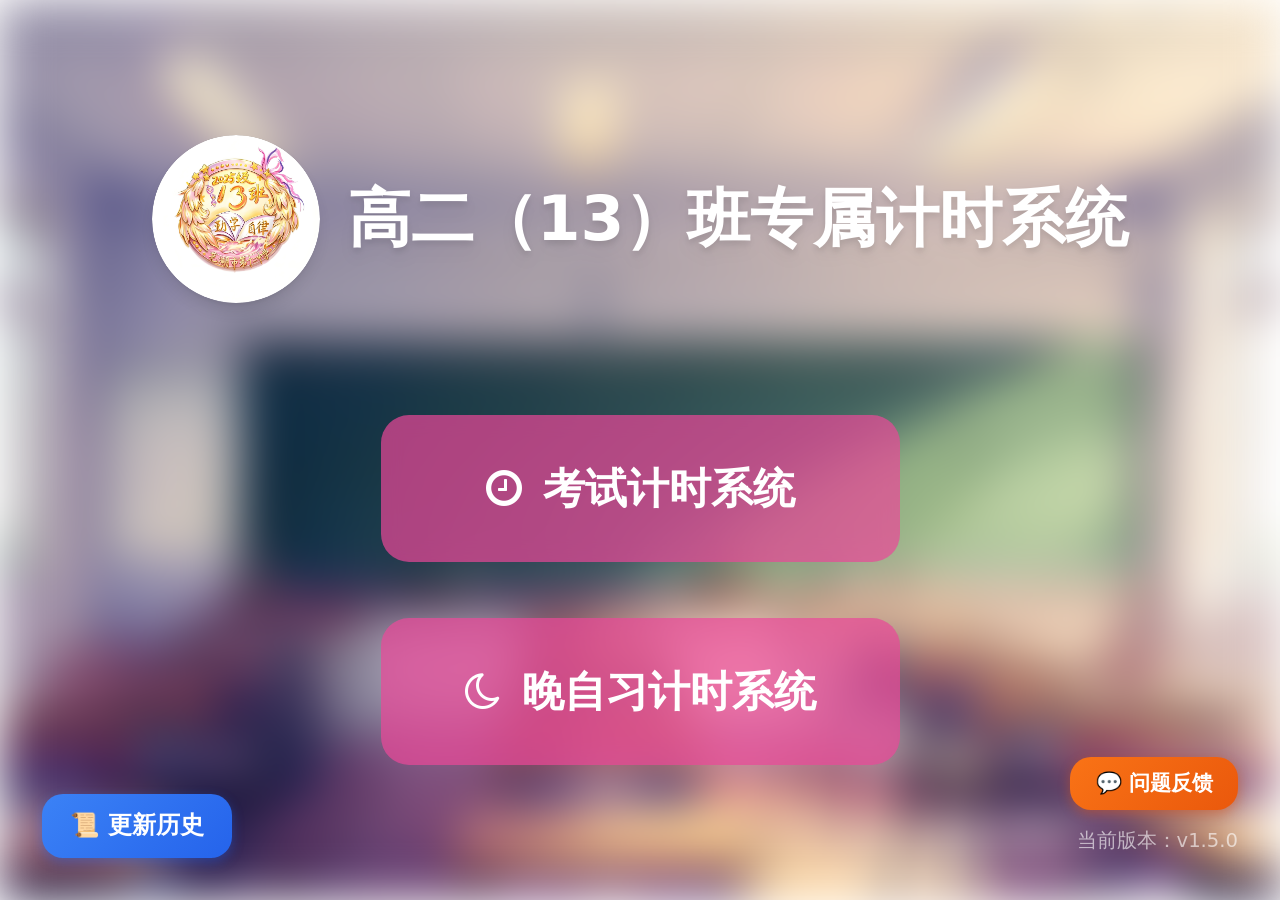
==== index.html @ 0ac9b6d8 "自动部署: study_timer.html 2026-08-06 03:53:49" ====
<!DOCTYPE html>
<html lang="zh-CN">
<head>
    <meta charset="UTF-8">
    <meta name="viewport" content="width=device-width, initial-scale=1.0">
    <title>高二（13）班专属计时系统</title>
    <link href="tailwind.min.css?v=2" rel="stylesheet">
    <link href="font-awesome.min.css?v=2" rel="stylesheet">
    <style>
        /* ===== 触摸/点击响应速度优化（适配教室大屏） ===== */

        /* 1. 全局触摸优化 */
        * {
            -webkit-tap-highlight-color: transparent;
            -webkit-touch-callout: none;
        }
        html, body {
            touch-action: manipulation;
            -webkit-user-select: none;
            user-select: none;
        }

        /* 7. 所有按钮类元素禁用双击缩放，保证即时响应（含可滚动区域 editMode 内的按钮） */
        button, .feedback-btn, .triangle-btn, .noise-report-close-btn, .changelog-btn,
        .menu-btn, .modify-task-btn, .adjust-circle-btn, .notification-ack-btn,
        .notification-list-btn, .glass-effect {
            touch-action: manipulation;
        }

        /* 2. 超快过渡（覆盖原有 0.3s，改为 0.05s） */
        .menu-btn, .modify-task-btn, .adjust-circle-btn, .notification-ack-btn,
        .notification-list-btn, .changelog-btn, .feedback-btn, .noise-report-close-btn,
        .triangle-btn {
            transition: all 0.05s ease !important;
        }

        /* 3. 为缺少 :active 状态的按钮补充按压反馈 */
        .triangle-btn:active { opacity: 0.8; }
        .noise-report-close-btn:active { transform: scale(0.95); }
        .feedback-btn:active { transform: scale(0.95); }
        .glass-effect:active { background: rgba(255, 255, 255, 0.25); }

        /* 4. 数字键盘按钮优化 */
        .num-keyboard button {
            transition: transform 0.05s ease, background-color 0.05s ease !important;
            touch-action: manipulation;
            -webkit-tap-highlight-color: transparent;
        }
        .num-keyboard button:active {
            transform: scale(0.92);
        }
    </style>
</head>
<body class="min-h-screen overflow-hidden">
    <!-- 数据库状态提示 toast（页面顶部，4 秒消失） -->
    <div class="db-status-toast" id="dbStatusToast" style="position:fixed;top:0;left:50%;transform:translateX(-50%);z-index:99999;padding:0.5rem 1rem;background:#3b82f6;color:#fff;border-radius:0 0 0.5rem 0.5rem;font-size:0.85rem;display:none;box-shadow:0 2px 8px rgba(0,0,0,0.15);">
        <span id="dbStatusText"></span>
    </div>

    <!-- 背景图片 -->
    <div class="fixed inset-0 -z-10">
        <img src="background.png" alt="背景" class="w-full h-full object-cover blur-xl">
    </div>

    <!-- ========== 主菜单 ========== -->
    <div id="mainMenu" class="min-h-screen flex flex-col items-center justify-center p-8">
        <div class="flex items-center gap-4 mb-16">
            <img src="icon.jpg" alt="图标" class="w-24 h-24 rounded-full shadow-lg">
            <h1 class="text-4xl font-bold text-white drop-shadow-lg whitespace-nowrap">高二（13）班专属计时系统</h1>
        </div>
        <div class="flex flex-col gap-8">
            <button onclick="showExamMode()" class="menu-btn">
                <i class="fa fa-clock-o mr-3"></i>考试计时系统
            </button>
            <button onclick="showNightStudyMode()" class="menu-btn">
                <i class="fa fa-moon-o mr-3"></i>晚自习计时系统
            </button>
        </div>
    </div>

    <!-- ========== 考试计时系统 ========== -->
    <div id="examMode" class="hidden min-h-screen flex flex-col items-center justify-center p-8">
        <!-- 全屏切换按钮 -->
        <div class="absolute top-4 left-4">
            <button id="examFullscreenBtn" onclick="toggleFullscreen()" class="glass-effect text-white px-4 py-2 rounded-lg hover:bg-white/20 transition-all">
                <i class="fa fa-expand mr-2"></i>
                <span id="examFullscreenText">进入全屏</span>
            </button>
        </div>

        <!-- 返回按钮 -->
        <div class="absolute top-4 right-4">
            <button onclick="backToMenu()" class="glass-effect text-white px-4 py-2 rounded-lg hover:bg-white/20 transition-all">
                <i class="fa fa-arrow-left mr-2"></i>返回
            </button>
        </div>

        <!-- 标题栏 -->
        <div class="absolute top-8 left-1/2 transform -translate-x-1/2 flex items-center gap-4">
            <img src="icon.jpg" alt="图标" class="w-24 h-24 rounded-full shadow-lg">
            <h1 class="text-3xl font-bold text-white drop-shadow-lg whitespace-nowrap text-center">高二（13）班考试计时系统</h1>
        </div>

        <!-- 右下角名言 -->
        <div class="absolute bottom-8 right-8 quote-card">
            <p id="examQuote" class="quote-text">今日不肯埋头，明日何以抬头</p>
        </div>

        <!-- 倒计时显示 -->
        <div id="examTimerDisplay" class="flex items-center justify-center mb-8">
            <div class="time-box">
                <span id="examHours" class="text-9xl font-bold text-white">00</span>
            </div>
            <span id="examColon1" class="text-9xl font-bold text-white mx-2">:</span>
            <div class="time-box">
                <span id="examMinutes" class="text-9xl font-bold text-white">00</span>
            </div>
            <span id="examColonSec" class="text-9xl font-bold text-white mx-2">:</span>
            <div class="time-box">
                <span id="examSeconds" class="text-9xl font-bold text-white">00</span>
            </div>
        </div>

        <!-- 设置按钮 -->
        <div id="examSetupArea" class="text-center">
            <button onclick="openExamDurationModal()" class="menu-btn text-xl px-8 py-3">
                <i class="fa fa-cog mr-2"></i>设置考试时长
            </button>
        </div>
    </div>

    <!-- 考试时长设置弹窗 -->
    <div id="examDurationModal" class="hidden fixed inset-0 bg-black/50 flex items-center justify-center z-50">
        <div class="bg-white rounded-2xl p-8 w-96 shadow-2xl">
            <h3 class="text-2xl font-bold text-gray-800 mb-8 text-center">设置考试时长</h3>
            <div class="flex items-center justify-center gap-6 mb-8">
                <!-- 时 -->
                <div class="flex flex-col items-center gap-2">
                    <button onclick="adjustExamHour(1)" class="triangle-btn">
                        <div class="triangle-up"></div>
                    </button>
                    <span id="examDurationHour" class="text-6xl font-bold text-gray-800">0</span>
                    <button onclick="adjustExamHour(-1)" class="triangle-btn">
                        <div class="triangle-down"></div>
                    </button>
                    <p class="text-gray-500 text-sm">时</p>
                </div>
                <span class="text-4xl font-bold text-gray-400">:</span>
                <!-- 分 -->
                <div class="flex flex-col items-center gap-2">
                    <button onclick="adjustExamMinuteTen(1)" class="triangle-btn">
                        <div class="triangle-up"></div>
                    </button>
                    <div class="flex items-baseline">
                        <span id="examDurationMinuteTen" class="text-6xl font-bold text-gray-800" style="font-variant-numeric: tabular-nums; display: inline-block; width: 1ch; text-align: center;">0</span>
                        <span id="examDurationMinuteOne" class="text-6xl font-bold text-gray-800" style="font-variant-numeric: tabular-nums; display: inline-block; width: 1ch; text-align: center;">0</span>
                    </div>
                    <button onclick="adjustExamMinuteTen(-1)" class="triangle-btn">
                        <div class="triangle-down"></div>
                    </button>
                    <p class="text-gray-500 text-sm">分</p>
                </div>
            </div>
            <div class="text-right">
                <button onclick="closeExamDurationModal()" class="mr-3 bg-gray-200 hover:bg-gray-300 text-gray-700 px-6 py-2 rounded-lg transition-all">取消</button>
                <button onclick="startExamTimer()" class="bg-pink-500 hover:bg-pink-600 text-white px-8 py-2 rounded-lg text-lg font-semibold transition-all">Start！</button>
            </div>
        </div>
    </div>

    <!-- ========== 晚自习计时系统 ========== -->
    <!-- 作业编辑模式 -->
    <div id="editMode" class="hidden min-h-screen p-8 overflow-y-auto" style="max-height:100vh;">
        <div class="max-w-4xl mx-auto">
            <div class="flex items-center justify-center gap-4 mb-8">
                <img src="icon.jpg" alt="图标" class="w-16 h-16 rounded-full shadow-lg">
                <h1 class="text-4xl font-bold text-white text-center drop-shadow-lg">高二（13）班高效晚自习</h1>
            </div>

            <div class="gradient-border p-6 mb-6">
                <table class="w-full">
                    <thead>
                        <tr class="border-b-2 border-gray-200">
                            <th class="py-3 px-4 text-left text-gray-700 font-semibold">序号</th>
                            <th class="py-3 px-4 text-left text-gray-700 font-semibold">科目</th>
                            <th class="py-3 px-4 text-left text-gray-700 font-semibold">完成用时</th>
                            <th class="py-3 px-4 text-left text-gray-700 font-semibold">操作</th>
                        </tr>
                    </thead>
                    <tbody id="homeworkTable">
                        <!-- 动态添加的行 -->
                    </tbody>
                </table>

                <div class="mt-4 text-center">
                    <button onclick="addHomeworkRow()" class="bg-primary hover:bg-primary/90 active:bg-primary/80 text-white px-6 py-2 rounded-lg flex items-center gap-2 mx-auto">
                        <i class="fa fa-plus"></i>
                        添加作业项目
                    </button>
                </div>
            </div>

            <div class="flex justify-between items-center">
                <button onclick="backToMenu()" class="bg-gray-500 hover:bg-gray-600 active:bg-gray-700 text-white px-6 py-3 rounded-lg text-lg font-semibold shadow-lg transition-all">
                    <i class="fa fa-arrow-left mr-2"></i>返回主菜单
                </button>
                <button onclick="showStartTimeModal()" class="bg-green-500 hover:bg-green-600 active:bg-green-700 text-white px-8 py-3 rounded-lg text-lg font-semibold shadow-lg transition-all">
                    <i class="fa fa-save mr-2"></i>
                    保存作业
                </button>
            </div>
        </div>
    </div>

    <!-- 计时模式 -->
    <div id="timerMode" class="hidden min-h-screen flex flex-col items-center justify-center p-8">
        <!-- 全屏切换按钮 -->
        <div class="absolute top-4 left-4">
            <button id="fullscreenBtn" onclick="toggleFullscreen()" class="glass-effect text-white px-4 py-2 rounded-lg hover:bg-white/20 transition-all">
                <i class="fa fa-expand mr-2"></i>
                <span id="fullscreenText">进入全屏</span>
            </button>
        </div>

        <!-- 返回按钮 -->
        <div class="absolute top-4 right-4">
            <button onclick="backToMenu()" class="glass-effect text-white px-4 py-2 rounded-lg hover:bg-white/20 transition-all">
                <i class="fa fa-arrow-left mr-2"></i>返回
            </button>
        </div>

        <!-- 标题栏 -->
        <div class="absolute top-8 left-1/2 transform -translate-x-1/2 flex items-center gap-4">
            <img src="icon.jpg" alt="图标" class="w-24 h-24 rounded-full shadow-lg">
            <h1 class="text-3xl font-bold text-white drop-shadow-lg whitespace-nowrap text-center">高二（13）班晚自习作业计时系统</h1>
        </div>

        <!-- 噪音监测仪 -->
        <div id="noiseMonitor" class="noise-monitor hidden">
            <div id="noiseLevelText" class="noise-level-text">当前噪音：--dB</div>
            <div id="noiseWarningText" class="noise-warning-text hidden">请保持安静！</div>
            <div class="noise-canvas-wrap">
                <canvas id="noiseCanvas"></canvas>
            </div>
        </div>

        <!-- 修改当前项任务时长按钮 -->
        <button id="modifyTaskBtn" class="modify-task-btn hidden" onclick="openModifyTaskModal()">
            <i class="fa fa-edit mr-1"></i>修改当前项任务时长
        </button>

        <!-- 通知列表按钮 -->
        <button id="notificationListBtn" class="notification-list-btn hidden" onclick="toggleNotificationList()">
            <i class="fa fa-bell mr-1"></i>通知列表
            <span id="notificationBadge" class="notification-badge hidden">0</span>
        </button>

        <!-- 通知列表面板 -->
        <div id="notificationListPanel" class="notification-list-panel hidden">
            <div class="notification-list-header">
                <span>共收到 <span id="notificationTotalCount">0</span> 条通知</span>
                <button onclick="toggleNotificationList()" style="background:none;border:none;color:rgba(255,255,255,0.7);cursor:pointer;font-size:1.1rem;">
                    <i class="fa fa-times"></i>
                </button>
            </div>
            <div id="notificationListBody" class="notification-list-body">
                <!-- 动态填充通知卡片 -->
            </div>
        </div>

        <!-- 励志名言 -->
        <div class="absolute bottom-8 right-8 quote-card">
            <p id="motivationalQuote" class="quote-text">
                今日不肯埋头，明日何以抬头
            </p>
        </div>

        <!-- 时间显示 -->
        <div class="flex items-center justify-center mb-8">
            <div class="time-box">
                <span id="hours" class="text-9xl font-bold text-white">00</span>
            </div>
            <span class="text-9xl font-bold text-white mx-2">:</span>
            <div class="time-box">
                <span id="minutes" class="text-9xl font-bold text-white">00</span>
            </div>
            <span class="text-9xl font-bold text-white mx-2">:</span>
            <div class="time-box">
                <span id="seconds" class="text-9xl font-bold text-white">00</span>
            </div>
        </div>

        <!-- 当前作业科目 -->
        <div class="text-center mb-4" style="height: 4rem; display: flex; align-items: center; justify-content: center;">
            <h2 id="currentSubject" class="text-5xl font-bold text-white drop-shadow-lg" style="white-space: nowrap;">
                Ready！Be quiet！
            </h2>
        </div>

        <!-- 时间段显示 -->
        <div class="text-center" style="height: 2.5rem; display: flex; align-items: center; justify-content: center;">
            <p id="timeRange" class="text-3xl text-white/90 drop-shadow-lg" style="white-space: nowrap;">
                开始时间：18:50
            </p>
        </div>
    </div>

    <!-- 科目选择弹窗 -->
    <div id="subjectModal" class="hidden fixed inset-0 bg-black/50 flex items-center justify-center z-50">
        <div class="bg-white rounded-2xl p-6 w-80 shadow-2xl">
            <h3 class="text-xl font-bold text-gray-800 mb-4 text-center">选择科目</h3>
            <div class="grid grid-cols-2 gap-3">
                <button onclick="selectSubject('语文')" class="bg-blue-100 hover:bg-blue-200 active:bg-blue-300 text-blue-800 py-3 rounded-lg">语文</button>
                <button onclick="selectSubject('数学')" class="bg-red-100 hover:bg-red-200 active:bg-red-300 text-red-800 py-3 rounded-lg">数学</button>
                <button onclick="selectSubject('英语')" class="bg-green-100 hover:bg-green-200 active:bg-green-300 text-green-800 py-3 rounded-lg">英语</button>
                <button onclick="selectSubject('英语订正')" class="bg-green-100 hover:bg-green-200 active:bg-green-300 text-green-800 py-3 rounded-lg">英语订正</button>
                <button onclick="selectSubject('物理')" class="bg-purple-100 hover:bg-purple-200 active:bg-purple-300 text-purple-800 py-3 rounded-lg">物理</button>
                <button onclick="selectSubject('化学')" class="bg-orange-100 hover:bg-orange-200 active:bg-orange-300 text-orange-800 py-3 rounded-lg">化学</button>
                <button onclick="selectSubject('生物')" class="bg-teal-100 hover:bg-teal-200 active:bg-teal-300 text-teal-800 py-3 rounded-lg">生物</button>
                <button onclick="selectOtherSubject()" class="bg-gray-100 hover:bg-gray-200 active:bg-gray-300 text-gray-800 py-3 rounded-lg">其他</button>
            </div>
            <button onclick="closeSubjectModal()" class="mt-4 w-full bg-gray-200 hover:bg-gray-300 active:bg-gray-400 text-gray-700 py-2 rounded-lg">取消</button>
        </div>
    </div>

    <!-- 自定义科目输入弹窗 -->
    <div id="otherSubjectModal" class="hidden fixed inset-0 bg-black/50 flex items-center justify-center z-50">
        <div class="bg-white rounded-2xl p-6 w-80 shadow-2xl">
            <h3 class="text-xl font-bold text-gray-800 mb-4 text-center">自定义科目</h3>
            <input type="text" id="otherSubjectInput" placeholder="请输入科目名称" class="w-full border-2 border-gray-200 rounded-lg px-4 py-3 text-lg focus:border-primary outline-none mb-4">
            <div class="flex gap-3">
                <button onclick="closeOtherSubjectModal()" class="flex-1 bg-gray-200 hover:bg-gray-300 text-gray-700 py-2 rounded-lg transition-all">取消</button>
                <button onclick="confirmOtherSubject()" class="flex-1 bg-primary hover:bg-primary/90 text-white py-2 rounded-lg transition-all">确定</button>
            </div>
        </div>
    </div>

    <!-- 时间输入弹窗 -->
    <div id="timeInputModal" class="hidden fixed inset-0 bg-black/50 flex items-center justify-center z-50">
        <div class="bg-white rounded-2xl p-6 w-80 shadow-2xl">
            <h3 class="text-xl font-bold text-gray-800 mb-4 text-center">输入完成用时（分钟）</h3>
            <input type="text" id="timeInput" readonly placeholder="0" class="w-full border-2 border-gray-200 rounded-lg px-4 py-3 text-2xl text-center font-mono focus:border-primary outline-none mb-4">
            <div class="num-keyboard">
                <button onclick="inputNumber('1')" class="bg-gray-100 hover:bg-gray-200 active:bg-gray-300 text-gray-800 py-4 text-xl rounded-lg">1</button>
                <button onclick="inputNumber('2')" class="bg-gray-100 hover:bg-gray-200 active:bg-gray-300 text-gray-800 py-4 text-xl rounded-lg">2</button>
                <button onclick="inputNumber('3')" class="bg-gray-100 hover:bg-gray-200 active:bg-gray-300 text-gray-800 py-4 text-xl rounded-lg">3</button>
                <button onclick="inputNumber('4')" class="bg-gray-100 hover:bg-gray-200 active:bg-gray-300 text-gray-800 py-4 text-xl rounded-lg">4</button>
                <button onclick="inputNumber('5')" class="bg-gray-100 hover:bg-gray-200 active:bg-gray-300 text-gray-800 py-4 text-xl rounded-lg">5</button>
                <button onclick="inputNumber('6')" class="bg-gray-100 hover:bg-gray-200 active:bg-gray-300 text-gray-800 py-4 text-xl rounded-lg">6</button>
                <button onclick="inputNumber('7')" class="bg-gray-100 hover:bg-gray-200 active:bg-gray-300 text-gray-800 py-4 text-xl rounded-lg">7</button>
                <button onclick="inputNumber('8')" class="bg-gray-100 hover:bg-gray-200 active:bg-gray-300 text-gray-800 py-4 text-xl rounded-lg">8</button>
                <button onclick="inputNumber('9')" class="bg-gray-100 hover:bg-gray-200 active:bg-gray-300 text-gray-800 py-4 text-xl rounded-lg">9</button>
                <button onclick="backspace()" class="bg-yellow-100 hover:bg-yellow-200 active:bg-yellow-300 text-yellow-800 py-4 text-xl rounded-lg">←</button>
                <button onclick="inputNumber('0')" class="bg-gray-100 hover:bg-gray-200 active:bg-gray-300 text-gray-800 py-4 text-xl rounded-lg">0</button>
                <button onclick="saveTimeInput()" class="bg-green-500 hover:bg-green-600 active:bg-green-700 text-white py-4 text-xl rounded-lg">保存</button>
            </div>
        </div>
    </div>

    <!-- 开始时间设置弹窗 -->
    <div id="startTimeModal" class="hidden fixed inset-0 bg-black/50 flex items-center justify-center z-50">
        <div class="bg-white rounded-2xl p-6 w-96 shadow-2xl">
            <h3 class="text-xl font-bold text-gray-800 mb-4 text-center">设置晚自习开始时间</h3>
            <div class="flex items-center justify-center gap-4 mb-6">
                <div class="text-center">
                    <button onclick="editTimePart('hour')" id="hourBtn" class="text-6xl font-bold text-gray-800 hover:text-primary transition-all">18</button>
                    <p class="text-gray-500 mt-1">时</p>
                </div>
                <span class="text-6xl font-bold text-gray-400">:</span>
                <div class="text-center">
                    <button onclick="editTimePart('minute')" id="minuteBtn" class="text-6xl font-bold text-gray-800 hover:text-primary transition-all">50</button>
                    <p class="text-gray-500 mt-1">分</p>
                </div>
            </div>
            <div class="text-right">
                <button onclick="closeStartTimeModal()" class="mr-3 bg-gray-200 hover:bg-gray-300 text-gray-700 px-6 py-2 rounded-lg transition-all">取消</button>
                <button onclick="startNightTimer()" class="bg-green-500 hover:bg-green-600 text-white px-8 py-2 rounded-lg text-lg font-semibold transition-all">Start！</button>
            </div>
        </div>
    </div>

    <!-- 时间部分编辑弹窗 -->
    <div id="timePartModal" class="hidden fixed inset-0 bg-black/50 flex items-center justify-center z-50">
        <div class="bg-white rounded-2xl p-6 w-80 shadow-2xl">
            <h3 id="timePartTitle" class="text-xl font-bold text-gray-800 mb-4 text-center">设置小时</h3>
            <input type="text" id="timePartInput" readonly placeholder="0" class="w-full border-2 border-gray-200 rounded-lg px-4 py-3 text-2xl text-center font-mono focus:border-primary outline-none mb-4">
            <div class="num-keyboard">
                <button onclick="inputTimePartNumber('1')" class="bg-gray-100 hover:bg-gray-200 active:bg-gray-300 text-gray-800 py-4 text-xl rounded-lg">1</button>
                <button onclick="inputTimePartNumber('2')" class="bg-gray-100 hover:bg-gray-200 active:bg-gray-300 text-gray-800 py-4 text-xl rounded-lg">2</button>
                <button onclick="inputTimePartNumber('3')" class="bg-gray-100 hover:bg-gray-200 active:bg-gray-300 text-gray-800 py-4 text-xl rounded-lg">3</button>
                <button onclick="inputTimePartNumber('4')" class="bg-gray-100 hover:bg-gray-200 active:bg-gray-300 text-gray-800 py-4 text-xl rounded-lg">4</button>
                <button onclick="inputTimePartNumber('5')" class="bg-gray-100 hover:bg-gray-200 active:bg-gray-300 text-gray-800 py-4 text-xl rounded-lg">5</button>
                <button onclick="inputTimePartNumber('6')" class="bg-gray-100 hover:bg-gray-200 active:bg-gray-300 text-gray-800 py-4 text-xl rounded-lg">6</button>
                <button onclick="inputTimePartNumber('7')" class="bg-gray-100 hover:bg-gray-200 active:bg-gray-300 text-gray-800 py-4 text-xl rounded-lg">7</button>
                <button onclick="inputTimePartNumber('8')" class="bg-gray-100 hover:bg-gray-200 active:bg-gray-300 text-gray-800 py-4 text-xl rounded-lg">8</button>
                <button onclick="inputTimePartNumber('9')" class="bg-gray-100 hover:bg-gray-200 active:bg-gray-300 text-gray-800 py-4 text-xl rounded-lg">9</button>
                <button onclick="timePartBackspace()" class="bg-yellow-100 hover:bg-yellow-200 active:bg-yellow-300 text-yellow-800 py-4 text-xl rounded-lg">←</button>
                <button onclick="inputTimePartNumber('0')" class="bg-gray-100 hover:bg-gray-200 active:bg-gray-300 text-gray-800 py-4 text-xl rounded-lg">0</button>
                <button onclick="saveTimePart()" class="bg-green-500 hover:bg-green-600 active:bg-green-700 text-white py-4 text-xl rounded-lg">保存</button>
            </div>
        </div>
    </div>

    <!-- 提示音音频 -->
    <audio id="alertSound" preload="auto">
        <source src="timer.mp3" type="audio/mpeg">
    </audio>

    <!-- 作业完成大字提示覆盖层 -->
    <div id="homeworkDoneOverlay" class="homework-done-overlay hidden">
        <div class="homework-done-content">
            <div id="homeworkDoneSubject" class="homework-done-subject"></div>
            <div class="homework-done-time-label">时间到</div>
        </div>
    </div>

    <!-- 噪音报告覆盖层 -->
    <div id="noiseReportOverlay" class="noise-report-overlay hidden">
        <h2>今日晚自习噪音情况</h2>
        <div class="noise-report-canvas-wrap">
            <canvas id="noiseReportCanvas"></canvas>
        </div>
        <div id="noiseReportStats" class="noise-report-stats"></div>
        <button class="noise-report-close-btn" onclick="closeNoiseReport()">关闭报告</button>
    </div>

    <!-- 教师端修改时间请求弹窗 -->
    <div id="modifyRequestOverlay" class="notification-popup-overlay hidden">
        <div class="notification-popup-content" style="max-width:28rem;">
            <div class="notification-popup-header">
                <span style="font-size:1.75rem;">⏱️</span>
                <span class="notification-popup-title">更改时间请求</span>
            </div>
            <div id="modifyRequestBody" class="notification-popup-body" style="font-size:1.1rem;"></div>
            <div style="display:flex;gap:1rem;margin-top:1.5rem;">
                <button onclick="ignoreModifyRequest()" style="flex:1;padding:0.8rem;border:2px solid #e2e8f0;border-radius:0.75rem;background:#fff;color:#555;font-size:1rem;font-weight:600;cursor:pointer;">忽略</button>
                <button onclick="confirmModifyRequest()" style="flex:1;padding:0.8rem;border:none;border-radius:0.75rem;background:linear-gradient(135deg,#667eea,#764ba2);color:#fff;font-size:1rem;font-weight:700;cursor:pointer;">确认更改</button>
            </div>
        </div>
    </div>

    <!-- 修改当前项任务时长弹窗 -->
    <div id="modifyTaskModal" class="hidden fixed inset-0 bg-black/50 flex items-center justify-center z-50">
        <div class="bg-white rounded-2xl p-8 w-96 shadow-2xl">
            <h3 class="text-2xl font-bold text-gray-800 mb-6 text-center">修改当前项任务时长</h3>
            <div class="text-center mb-6">
                <span id="modifyTaskTimeDisplay" class="text-6xl font-bold text-gray-800" style="font-variant-numeric: tabular-nums;">0</span>
                <span class="text-2xl font-bold text-gray-500 ml-1">分钟</span>
            </div>
            <div class="flex items-center justify-center gap-6 mb-8">
                <button class="adjust-circle-btn minus-btn" onclick="adjustTaskTime(-5)">-</button>
                <button class="adjust-circle-btn plus-btn" onclick="adjustTaskTime(5)">+</button>
            </div>
            <div class="text-right">
                <button onclick="closeModifyTaskModal()" class="mr-3 bg-gray-200 hover:bg-gray-300 text-gray-700 px-6 py-2 rounded-lg transition-all">取消</button>
                <button onclick="saveTaskTime()" class="bg-pink-500 hover:bg-pink-600 text-white px-8 py-2 rounded-lg text-lg font-semibold transition-all">保存</button>
            </div>
        </div>
    </div>

    <!-- ntfy 通知弹窗覆盖层 -->
    <div id="notificationPopupOverlay" class="notification-popup-overlay hidden">
        <div class="notification-popup-content">
            <div class="notification-popup-header">
                <span id="notificationPopupTitle" class="notification-popup-title"></span>
                <span id="notificationSubjectTag" class="notification-subject-tag hidden"></span>
                <span id="notificationPriorityBadge" class="notification-priority-badge"></span>
            </div>
            <div id="notificationPopupBody" class="notification-popup-body"></div>
            <div class="notification-popup-footer">
                <button id="notificationAckBtn" class="notification-ack-btn" onclick="acknowledgeNotification()">
                    已知晓（20）
                </button>
            </div>
        </div>
    </div>

    <!-- 通知详情覆盖层 -->
    <div id="notificationDetailOverlay" class="notification-detail-overlay hidden" onclick="closeNotificationDetail(event)">
        <div class="notification-detail-content" onclick="event.stopPropagation()">
            <div class="notification-popup-header">
                <span id="notificationDetailTitle" class="notification-popup-title"></span>
                <span id="notificationDetailSubjectTag" class="notification-subject-tag hidden"></span>
                <span id="notificationDetailPriorityBadge" class="notification-priority-badge"></span>
            </div>
            <div id="notificationDetailBody" class="notification-popup-body"></div>
            <div class="notification-popup-footer">
                <button class="notification-ack-btn" onclick="closeNotificationDetail()">关闭</button>
            </div>
        </div>
    </div>

    <script>
        // ==================== Supabase 数据库配置 ====================
        const SUPABASE_URL = 'https://wh12z213stu.pages.dev/api/supabase';

        // Supabase REST API 通用封装（通过 REST API 直连，无需加载 SDK）
        function sbRest(table, method, body) {
            var url = SUPABASE_URL + '/rest/v1/' + table;
            var opts = {
                method: method || 'GET',
                headers: {
                    'Content-Type': 'application/json'
                }
            };
            if (body && (method === 'POST' || method === 'PATCH')) {
                opts.body = JSON.stringify(body);
            }
            return fetch(url, opts).then(function(r) {
                if (!r.ok) throw new Error('Supabase REST error: ' + r.status);
                return r.json();
            });
        }

        // GET 查询：sbGet(table, filterCol, filterVal, selectCols)
        function sbGet(table, filterCol, filterVal, selectCols) {
            var url = SUPABASE_URL + '/rest/v1/' + table + (filterCol ? '?' + filterCol + '=eq.' + encodeURIComponent(filterVal) : '');
            if (selectCols) url += (filterCol ? '&' : '?') + 'select=' + selectCols;
            return fetch(url, {
                headers: {
                    'Content-Type': 'application/json'
                }
            }).then(function(r) { return r.json(); });
        }

        // 返回 data[0] 或 null
        function sbGetSingle(table, filterCol, filterVal, selectCols) {
            return sbGet(table, filterCol, filterVal, selectCols).then(function(data) {
                return data && data.length > 0 ? data[0] : null;
            });
        }

        // 插入
        function sbInsert(table, row) {
            return sbRest(table, 'POST', row).then(function(data) {
                return data && data.length > 0 ? data[0] : row;
            });
        }

        // 更新（PATCH）：sbUpdate(table, filterCol, filterVal, updates)
        function sbUpdate(table, filterCol, filterVal, updates) {
            var url = SUPABASE_URL + '/rest/v1/' + table + '?' + filterCol + '=eq.' + encodeURIComponent(filterVal);
            return fetch(url, {
                method: 'PATCH',
                headers: {
                    'Content-Type': 'application/json'
                },
                body: JSON.stringify(updates)
            }).then(function(r) { return r.json(); });
        }

        // 删除：sbDelete(table, filterCol, filterVal)
        // filterVal 支持带操作符前缀（如 'neq.xxx'），否则默认 'eq.'
        function sbDelete(table, filterCol, filterVal) {
            var match = /^(eq|neq|gt|gte|lt|lte|like|ilike|in|is|cs|cd)\.(.*)$/.exec(filterVal);
            var filterExpr = match ? (match[1] + '.' + encodeURIComponent(match[2])) : ('eq.' + encodeURIComponent(filterVal));
            var url = SUPABASE_URL + '/rest/v1/' + table + '?' + filterCol + '=' + filterExpr;
            return fetch(url, {
                method: 'DELETE',
                headers: {
                    'Content-Type': 'application/json'
                }
            }).then(function(r) { return r.json(); });
        }

        // ==================== 时间表数据库方法 ====================
        var DB = {
            // 保存时间表（存在则更新，不存在则插入），返回 true/false
            saveSchedule: function(date, startTimeStr, hwList) {
                var payload = {
                    date: date,
                    start_time: startTimeStr,
                    homework_list: JSON.stringify(hwList)
                };
                return sbGetSingle('schedules', 'date', date, 'id').then(function(existing) {
                    if (existing && existing.id) {
                        return sbUpdate('schedules', 'id', existing.id, Object.assign(payload, { updated_at: new Date().toISOString() })).then(function() { return true; });
                    } else {
                        return sbInsert('schedules', Object.assign(payload, { created_at: new Date().toISOString(), updated_at: new Date().toISOString() })).then(function() { return true; });
                    }
                }).catch(function(e) {
                    console.warn('DB.saveSchedule 失败:', e);
                    return false;
                });
            },
            // 获取某日时间表，返回 {date, start_time, homework_list, updated_at} 或 null
            getSchedule: function(date) {
                return sbGetSingle('schedules', 'date', date, 'date,start_time,homework_list,updated_at').then(function(row) {
                    if (!row) return null;
                    return {
                        date: row.date,
                        start_time: row.start_time,
                        homework_list: typeof row.homework_list === 'string' ? JSON.parse(row.homework_list) : row.homework_list,
                        updated_at: row.updated_at
                    };
                }).catch(function(e) {
                    console.warn('DB.getSchedule 失败:', e);
                    return null;
                });
            },
            // 删除所有 date != todayDate 的旧时间表
            deleteOldSchedules: function(todayDate) {
                return sbDelete('schedules', 'date', 'neq.' + todayDate).catch(function(e) {
                    console.warn('DB.deleteOldSchedules 失败:', e);
                });
            },
            // 查询所有 pending 修改请求（按 created_at 降序）
            getPendingModifyRequests: function() {
                var url = SUPABASE_URL + '/rest/v1/modify_requests?status=eq.pending&order=created_at.desc';
                return fetch(url, {
                    headers: {
                        'Content-Type': 'application/json'
                    }
                }).then(function(r) { return r.json(); }).catch(function(e) {
                    console.warn('DB.getPendingModifyRequests 失败:', e);
                    return [];
                });
            },
            // 同意修改请求，返回该请求完整数据（date, start_time, homework_list）
            approveModifyRequest: function(id) {
                return sbUpdate('modify_requests', 'id', id, {
                    status: 'approved',
                    resolved_at: new Date().toISOString()
                }).then(function(rows) {
                    return rows && rows.length > 0 ? rows[0] : null;
                }).catch(function(e) {
                    console.warn('DB.approveModifyRequest 失败:', e);
                    return null;
                });
            },
            // 忽略修改请求
            ignoreModifyRequest: function(id) {
                return sbUpdate('modify_requests', 'id', id, {
                    status: 'ignored',
                    resolved_at: new Date().toISOString()
                }).catch(function(e) {
                    console.warn('DB.ignoreModifyRequest 失败:', e);
                });
            },
            // 创建修改请求，返回插入的记录（含 id）
            createModifyRequest: function(date, startTimeStr, hwList) {
                var payload = {
                    date: date,
                    start_time: startTimeStr,
                    homework_list: JSON.stringify(hwList),
                    status: 'pending',
                    created_at: new Date().toISOString()
                };
                return sbInsert('modify_requests', payload).catch(function(e) {
                    console.warn('DB.createModifyRequest 失败:', e);
                    return null;
                });
            }
        };

        // 数据库状态提示（页面顶部 toast，4 秒后消失）
        function showScheduleStatus(msg, type) {
            var toast = document.getElementById('dbStatusToast');
            var text = document.getElementById('dbStatusText');
            if (!toast || !text) return;
            toast.style.background = type === 'success' ? '#16a34a' : (type === 'error' ? '#dc2626' : '#3b82f6');
            text.textContent = msg;
            toast.style.display = 'block';
            setTimeout(function() { toast.style.display = 'none'; }, 4000);
        }

        // ==================== 全局变量 ====================
        let currentRowId = 0;
        let editingRow = null;
        let editingTimePart = null;
        let homeworkList = [];
        let startTime = { hour: 18, minute: 50 };
        let timerInterval = null;
        let lastHomeworkIndex = -1;
        let alertSound = null;
        let quoteTimer = null;
        let currentQuoteIndex = 0;
        let usedQuoteIndices = [];

        // 考试计时变量
        let examTimerInterval = null;
        let examRealTimeInterval = null;
        let examQuoteTimer = null;
        let examTotalSeconds = 0;
        let examRemainingSeconds = 0;
        let examDurationHour = 0;
        let examDurationMinute = 0;
        let examFinishedAlertShown = false;

        // 晚自习结束1分钟alert
        let nightFinishedTimer = null;

        // 噪音监测变量
        let noiseMonitorInterval = null;
        let noiseData = []; // 存储 {time, db}
        let audioContext = null;
        let analyser = null;
        let microphone = null;
        let noiseCanvas = null;
        let noiseCtx = null;
        let noiseStartTime = null; // 晚自习开始时间戳

        // 修改任务时长临时变量
        let modifyTempTime = 0;
        let modifyCurrentIndex = -1;

        // 噪音监测辅助变量
        let noiseLoudStartTime = 0;       // 持续>35dB的开始时间
        let noiseWarningShowTime = 0;      // 安静提示显示时间
        let noiseLastDisplayTime = 0;      // 噪音文字节流时间

        // ntfy通知变量
        let ntfyEventSource = null;        // EventSource实例
        let receivedNotifications = [];    // 接收到的通知数组
        let notificationQueue = [];        // 弹窗队列
        let currentNotificationPopup = null; // 当前弹窗定时器引用
        let isPopupShowing = false;        // 弹窗是否正在显示
        let notificationCountdownInterval = null; // 倒计时interval
        let notificationAckCountdown = 20; // 倒计时秒数
        let notificationListOpen = false;  // 通知列表是否打开
        let ntfyConnectionFailed = false;  // 连接是否曾失败
        let modifyRequestEventSource = null; // 教师端修改请求SSE
        let pendingModifyRequest = null;     // 当前待处理的修改请求
        let processedModifyRequestIds = new Set(JSON.parse(localStorage.getItem('processed_modify_ids') || '[]')); // 已处理的修改请求ID，防止重复弹窗

        // ==================== 励志名言列表（400句）====================
        const motivationalQuotes = [
            "天行健，君子以自强不息。——《易经》",
            "少年负壮气，奋烈自有时。——李白",
            "青春须早为，岂能长少年。——孟郊",
            "鲜衣怒马少年时，不负韶华行且知。",
            "少年心事当拏云，谁念幽寒坐呜呃。——李贺",
            "莫等闲，白了少年头，空悲切。——岳飞",
            "盛年不重来，一日难再晨。及时当勉励，岁月不待人。——陶渊明",
            "黑发不知勤学早，白首方悔读书迟。——颜真卿",
            "少年易老学难成，一寸光阴不可轻。——朱熹",
            "白日莫闲过，青春不再来。",
            "青春不以山海为远，少年自当奔赴远方。",
            "追风赶月莫停留，平芜尽处是春山。",
            "少年不惧岁月长，彼方尚有荣光在。",
            "以梦为马，不负韶华。",
            "心有丘壑，眼存山河；鲜衣怒马，逐梦出发。",
            "纵有疾风起，人生不言弃。",
            "且将新火试新茶，诗酒趁年华。——苏轼",
            "丈夫志四海，万里犹比邻。——曹植",
            "男儿何不带吴钩，收取关山五十州。——李贺",
            "不驰于空想，不骛于虚声。——李大钊",
            "路漫漫其修远兮，吾将上下而求索。——屈原",
            "千磨万击还坚劲，任尔东西南北风。——郑板桥",
            "宝剑锋从磨砺出，梅花香自苦寒来。——《警世贤文》",
            "业精于勤，荒于嬉；行成于思，毁于随。——韩愈",
            "纸上得来终觉浅，绝知此事要躬行。——陆游",
            "学而不思则罔，思而不学则殆。——孔子",
            "博学之，审问之，慎思之，明辨之，笃行之。——《礼记》",
            "非学无以广才，非志无以成学。——诸葛亮",
            "志不强者智不达，言不信者行不果。——墨翟",
            "锲而不舍，金石可镂。——荀子",
            "千里之行，始于足下。——老子",
            "积土成山，风雨兴焉；积水成渊，蛟龙生焉。——荀子",
            "不积跬步，无以至千里；不积小流，无以成江海。——荀子",
            "合抱之木，生于毫末；九层之台，起于累土。——老子",
            "读书破万卷，下笔如有神。——杜甫",
            "腹有诗书气自华，读书万卷始通神。——苏轼",
            "旧书不厌百回读，熟读深思子自知。——苏轼",
            "书犹药也，善读之可以医愚。——刘向",
            "问渠那得清如许？为有源头活水来。——朱熹",
            "读书之法，在循序而渐进，熟读而精思。——朱熹",
            "为山九仞，功亏一篑。——《尚书》",
            "差以毫厘，谬以千里。——《汉书》",
            "长风破浪会有时，直挂云帆济沧海。——李白",
            "天生我材必有用，千金散尽还复来。——李白",
            "自信人生二百年，会当水击三千里。——毛泽东",
            "我生来就是高山而非溪流，我欲于群峰之巅俯视平庸的沟壑。——张桂梅",
            "乾坤未定，你我皆是黑马。",
            "世界上只有一种英雄主义，认清生活真相后依然热爱生活。——罗曼·罗兰",
            "凡是不能杀死我的，必将使我更强大。——尼采",
            "万物皆有裂痕，那是光照进来的地方。——莱昂纳德·科恩",
            "你若盛开，蝴蝶自来；你若精彩，天自安排。",
            "不要小看自己，人有无限可能。",
            "他强任他强，清风拂山岗。",
            "心有山海，静而不争。",
            "凡心所向，素履以往；生如逆旅，一苇以航。",
            "以今日之我，胜昨日之我。",
            "把简单的事做好，就是不简单。",
            "细节决定成败，态度决定高度。",
            "脚踏实地，仰望星空。",
            "默默努力，悄悄拔尖，惊艳所有人。",
            "自律即自由。",
            "自由不是随心所欲，而是自我主宰。——康德",
            "克制自己，才能掌控人生。",
            "耐得住寂寞，才能守得住繁华。",
            "熬得住出众，熬不住出局。",
            "成功的路上并不拥挤，因为坚持的人不多。",
            "所谓光辉岁月，不是以后闪耀的日子，而是无人问津时对梦想的坚持。",
            "日复一日的坚持，比瞬间的爆发更重要。",
            "最慢的步伐不是跬步，而是徘徊；最快的脚步不是冲刺，而是坚持。",
            "坚持别人不能坚持的，才能拥有别人不能拥有的。",
            "今日不肯埋头，明日何以抬头。",
            "你有多自律，人生就有多自由。",
            "对自己狠一点，未来的你会感谢现在的你。",
            "现在偷的懒，都会变成未来的坑。",
            "现在多一分努力，未来少一分无奈。",
            "将来的你，一定会感谢现在拼命的自己。",
            "所有的幸运，都是坚持的伏笔。",
            "所有的开挂，都是厚积薄发。",
            "没有白走的路，每一步都算数。",
            "路再远，行则将至；事再难，做则必成。",
            "行百里者半九十。——《战国策》",
            "一曝十寒，万事难成。",
            "功到自然成，事在人为。",
            "勤能补拙是良训，一分辛苦一分才。",
            "天才是百分之一的灵感，加百分之九十九的汗水。——爱迪生",
            "书山有路勤为径，学海无涯苦作舟。",
            "勤学如春起之苗，不见其增，日有所长。",
            "懒惰如磨刀之石，不见其损，日有所亏。",
            "不勤学，则无术；不深思，则无得。",
            "今日事，今日毕。",
            "时间就像海绵里的水，挤一挤总会有的。——鲁迅",
            "盛年不重来，一日难再晨；及时当勉励，岁月不待人。——陶渊明",
            "一寸光阴一寸金，寸金难买寸光阴。",
            "莫待明日，明日何其多。",
            "劝君惜取少年时，莫待无花空折枝。",
            "浪费时间是所有支出中最奢侈的。",
            "时间最公平，你把它花在哪里，收获就在哪里。",
            "把握当下，就是把握未来。",
            "与其抱怨黑暗，不如提灯前行。",
            "与其临渊羡鱼，不如退而结网。",
            "抱怨身处黑暗，不如提灯前行。",
            "你只管努力，剩下的交给时间。",
            "但行前路，莫问西东。",
            "心无旁骛，专注当下。",
            "专注一事，深耕多年，必有所成。",
            "静能生慧，躁则多忧。",
            "非淡泊无以明志，非宁静无以致远。——诸葛亮",
            "静以修身，俭以养德。——诸葛亮",
            "心如止水，方能行稳致远。",
            "沉下心来，才能厚积薄发。",
            "稳住心态，步步为营。",
            "不急不躁，不慌不忙，向阳生长。",
            "把浮躁放下，把努力留下。",
            "平心静气，日积月累，自有回响。",
            "低调做人，高调做事。",
            "成功属于耐得住寂寞、守得住初心的人。",
            "不急于求成，不半途而废。",
            "慢慢来，比较快。",
            "一步一个脚印，稳稳走向远方。",
            "坚持到底，就是胜利。",
            "志当存高远。——诸葛亮",
            "三军可夺帅也，匹夫不可夺志也。——孔子",
            "人生为一大事来，做一大事去。",
            "心有理想，眼中有光；脚下有路，未来可期。",
            "以理想为帆，以奋斗为桨，驶向星辰大海。",
            "理想是指路明灯，没有理想，就没有坚定的方向。——托尔斯泰",
            "路的尽头还是路，只要你愿意走。",
            "只要心中有光，何惧道阻且长。",
            "纵有风雨，心向阳光；纵有坎坷，步履不停。",
            "心若向阳，无畏悲伤；心若向暖，何惧风霜。",
            "没有伞的孩子，必须努力奔跑。",
            "生活以痛吻我，我却报之以歌。——泰戈尔",
            "黑夜给了我黑色的眼睛，我却用它寻找光明。——顾城",
            "即使爬到最高的山上，一次也只能脚踏实地地迈一步。",
            "星光不问赶路人，时光不负有心人。",
            "你今天的努力，是未来的底气。",
            "未来可期，人间值得。",
            "凡是过往，皆为序章。——莎士比亚",
            "心之所向，素履以往；生如逆旅，一苇以航。",
            "不忘初心，方得始终。",
            "初心如磐，使命在肩。",
            "不忘来路，方能行远。",
            "心中有信仰，脚下有力量。",
            "信仰是黑暗中的光，是迷茫时的方向。",
            "只要信念不倒，希望永远都在。",
            "不为模糊的未来担忧，只为清晰的现在努力。",
            "把目光放长远，把脚步踩踏实。",
            "人生没有白走的路，每一步都算数。",
            "你若决定灿烂，山无遮，海无拦。",
            "心有丘壑，眼存山河。",
            "不困于心，不役于物；不畏将来，不念过往。",
            "乾坤未定，你我皆是黑马；胜负未分，人人皆有可能。",
            "所谓万丈深渊，下去，也是前程万里。——木心",
            "半山腰太挤，要去山顶看看。",
            "会当凌绝顶，一览众山小。——杜甫",
            "欲穷千里目，更上一层楼。——王之涣",
            "不畏浮云遮望眼，自缘身在最高层。——王安石",
            "登高望远，脚踏实地。",
            "格局决定结局，眼界决定境界。",
            "心有多大，舞台就有多大。",
            "燕雀安知鸿鹄之志哉。——陈胜",
            "老当益壮，宁移白首之心；穷且益坚，不坠青云之志。——王勃",
            "宁为玉碎，不为瓦全。",
            "生当作人杰，死亦为鬼雄。——李清照",
            "男儿立志出乡关，学不成名誓不还。",
            "志不立，天下无可成之事。——王阳明",
            "立志要如山，行道要如水。",
            "有志向的人，脚下有路；有梦想的人，心中有光。",
            "梦想不会发光，发光的是追逐梦想的你。",
            "把梦想藏在心底，把努力写在日常。",
            "梦想虽远，行则必至；道路虽难，做则必成。",
            "以梦为马，不负韶华；以汗为泉，不负时光。",
            "每一个不曾起舞的日子，都是对生命的辜负。——尼采",
            "生命的意义不在于长度，而在于厚度。",
            "生如夏花之绚烂，死如秋叶之静美。——泰戈尔",
            "世界吻我以痛，我却报之以歌。——泰戈尔",
            "平凡的日子，也能开出不平凡的花。",
            "做自己的太阳，无需借谁的光。",
            "你本身就很优秀，别否定自己。",
            "相信自己，你远比想象中更强大。",
            "人生能有几回搏，此时不搏何时搏。",
            "搏一搏，单车变摩托；拼一拼，未来更光明。",
            "努力到无能为力，拼搏到感动自己。",
            "不为失败找借口，只为成功找方法。",
            "失败不可怕，可怕的是不敢尝试。",
            "每一次跌倒，都是成长的勋章。",
            "挫折是成长的必修课，困难是成功的垫脚石。",
            "没有经历过失败的人生，是不完整的。",
            "失败是成功之母，反思是进步之父。",
            "从哪里跌倒，就从哪里站起来。",
            "吃一堑，长一智。",
            "不经一番寒彻骨，怎得梅花扑鼻香。——黄蘖禅师",
            "艰难困苦，玉汝于成。——张载",
            "天将降大任于斯人也，必先苦其心志。——孟子",
            "千锤百炼始成钢，百折不挠终成才。",
            "不经历风雨，怎么见彩虹。",
            "阳光总在风雨后，乌云之上有晴空。",
            "破茧成蝶，方能重获新生；乘风破浪，方能抵达远方。",
            "成长就是不断突破舒适区。",
            "所谓成长，就是把哭声调成静音模式，把努力调成倍速模式。",
            "慢慢变好，是给自己最好的礼物。",
            "每天进步一点点，就是最大的成功。",
            "积跬步以至千里，积小胜为大胜。",
            "比昨天的自己好一点，就是进步。",
            "成长没有捷径，唯有脚踏实地。",
            "你付出的每一分努力，都在悄悄成就你。",
            "所有的成功，都来自日复一日的积累。",
            "成功不是偶然，而是必然。",
            "成功的花，人们只惊羡她现时的明艳，然而当初她的芽儿，浸透了奋斗的泪泉。——冰心",
            "没有随随便便的成功，只有扎扎实实的努力。",
            "台上一分钟，台下十年功。",
            "一分耕耘，一分收获。",
            "种瓜得瓜，种豆得豆。",
            "天道酬勤，厚积薄发。",
            "功不唐捐，玉汝于成。",
            "所有的幸运，都是努力的结果。",
            "你有多努力，就有多幸运。",
            "努力的意义，是让自己随时有能力选择想要的生活。",
            "别在该奋斗的年纪，选择安逸。",
            "现在不吃学习的苦，将来就要吃生活的苦。",
            "学习虽苦，但那是通往世界的路。",
            "现在的辛苦，是未来的铺垫。",
            "熬过无人问津的日子，才能拥抱诗和远方。",
            "别让未来的你，讨厌现在不努力的自己。",
            "努力不是为了感动谁，而是为了拥有更多选择权。",
            "人生没有白走的路，每一步努力都算数。",
            "全力以赴，不留遗憾。",
            "尽力而为，无怨无悔。",
            "不求尽善尽美，但求尽心尽力。",
            "努力到最后，最差的结果，也不过是大器晚成。",
            "大器晚成，也好过一事无成。",
            "不必行色匆匆，不必光芒四射，不必成为别人，只需做自己。",
            "做自己，就很好。",
            "你不需要和别人比，只需要和昨天的自己比。",
            "每个人都有自己的节奏，不必追赶他人。",
            "按自己的节奏，慢慢走，稳稳赢。",
            "不必羡慕别人，你亦是风景。",
            "你有你的光芒，不必借谁的光。",
            "世界很吵，做好自己就好。",
            "接纳不完美的自己，才能更好地成长。",
            "静能生慧，学能致远。",
            "静心学习，沉淀自己。",
            "心无旁骛，专注学习；目有繁星，不负韶华。",
            "学习是一场孤独的修行，也是一场自我的蜕变。",
            "把心静下来，把学钻进去。",
            "沉潜自己，默默深耕。",
            "不为外界所扰，不为他人所动。",
            "守得住寂寞，才能见繁华。",
            "板凳要坐十年冷，文章不写一句空。",
            "读书不觉已春深，一寸光阴一寸金。",
            "两耳不闻窗外事，一心只读圣贤书。",
            "风声雨声读书声，声声入耳；家事国事天下事，事事关心。",
            "学而时习之，不亦说乎。——孔子",
            "温故而知新，可以为师矣。——孔子",
            "知之者不如好之者，好之者不如乐之者。——孔子",
            "三人行，必有我师焉。择其善者而从之。——孔子",
            "敏而好学，不耻下问。——孔子",
            "学而不厌，诲人不倦。——孔子",
            "学然后知不足，教然后知困。——《礼记》",
            "知不足，然后能自反也；知困，然后能自强也。",
            "博学而笃志，切问而近思。——子夏",
            "读书有三到：心到、眼到、口到。——朱熹",
            "读书如吃饭，善吃者长精神，不善吃者生痰瘤。",
            "读书如行路，步步踏实，方能致远。",
            "读书不求多，但求精；学习不求快，但求懂。",
            "精读一本好书，胜过泛读十本闲书。",
            "学习要踏实，做人要诚恳。",
            "态度决定一切，细节决定成败。",
            "认真是一种态度，更是一种能力。",
            "把每一件小事做好，就是大事。",
            "细节见人品，小事见格局。",
            "一丝不苟，精益求精。",
            "严谨治学，踏实做人。",
            "书山有路勤为径，学海无涯苦作舟。",
            "学海无涯，学无止境。",
            "活到老，学到老。",
            "学习是终身的事业，不是一时的任务。",
            "时代在进步，学习不止步。",
            "不学习，就落后；不进步，就淘汰。",
            "知识改变命运，学习成就未来。",
            "知识是人类进步的阶梯。——高尔基",
            "书籍是人类进步的阶梯。——高尔基",
            "书是全世界的营养品。——莎士比亚",
            "读万卷书，行万里路。",
            "读书破万卷，下笔如有神。——杜甫",
            "腹有诗书气自华，人有学识品自高。",
            "胸藏文墨怀若谷，腹有诗书气自华。",
            "学识是底气，才华是铠甲。",
            "用知识武装自己，用才华成就人生。",
            "今天多学一点，明天就多一分底气。",
            "学习的苦是暂时的，不学的苦是终身的。",
            "现在的努力，是未来的底气；现在的积累，是未来的资本。",
            "少年辛苦终身事，莫向光阴惰寸功。——杜荀鹤",
            "莫嫌海角天涯远，但肯摇鞭有到时。——袁枚",
            "路漫漫其修远兮，吾将上下而求索。——屈原",
            "求知若渴，虚怀若谷。",
            "不骄不躁，虚心好学。",
            "满招损，谦受益。——《尚书》",
            "三人行，必有我师。——孔子",
            "虚心使人进步，骄傲使人落后。",
            "一寸光阴一寸金，寸金难买寸光阴。",
            "盛年不重来，一日难再晨；及时当勉励，岁月不待人。——陶渊明",
            "少年易老学难成，一寸光阴不可轻。——朱熹",
            "莫等闲，白了少年头，空悲切。——岳飞",
            "黑发不知勤学早，白首方悔读书迟。——颜真卿",
            "劝君惜取少年时，莫待无花空折枝。",
            "时间最公平，你把它花在哪里，收获就在哪里。",
            "时间不等人，珍惜每一分每一秒。",
            "浪费时间是所有支出中最奢侈的。",
            "不要等待机会，而要创造机会。",
            "把握当下，就是把握未来。",
            "今日事，今日毕；明日事，今日备。",
            "与其抱怨时间不够，不如合理利用每分每秒。",
            "碎片化时间，也能积累大能量。",
            "把时间花在刀刃上，把精力用在学习上。",
            "早起的鸟儿有虫吃，勤奋的人儿有收获。",
            "一日之计在于晨，一年之计在于春。",
            "把握清晨时光，赢在起跑线。",
            "晚自习是黄金时间，专注高效出成绩。",
            "珍惜晚自习每一分钟，悄悄努力惊艳所有人。",
            "安静的夜晚，适合默默深耕；无人的时光，适合悄悄拔尖。",
            "晚自习的专注度，决定成绩的高度。",
            "高效利用时间，成绩自然提升。",
            "专注、高效、自律、坚持，晚自习四字真言。",
            "不浪费一分一秒，不放弃一丝一毫。",
            "时间就像海绵里的水，挤一挤总会有的。——鲁迅",
            "你和学霸的差距，就在时间利用上。",
            "别人玩耍时你学习，别人休息时你努力，你不优秀谁优秀。",
            "没有白费的时间，没有白付出的努力。",
            "每一分钟的专注，都在为未来铺路。",
            "珍惜现在，就是珍惜未来；把握当下，就是把握人生。",
            "时光不负有心人，星光不问赶路人。",
            "你今天的努力，是未来的底气；你今天的坚持，是未来的希望。",
            "时光荏苒，不负韶华；岁月如梭，不负自己。",
            "岁月不居，时节如流；奋斗不息，未来可期。",
            "时不我待，只争朝夕。——毛泽东",
            "一万年太久，只争朝夕。——毛泽东",
            "机不可失，时不再来。",
            "把握时机，抓住当下。",
            "青春转瞬即逝，奋斗正当其时。",
            "少年辛苦终身事，莫向光阴惰寸功。",
            "莫待明日，明日何其多；我生待明日，万事成蹉跎。",
            "明日复明日，明日何其多；日日待明日，万事皆蹉跎。",
            "少壮不努力，老大徒伤悲。——《长歌行》",
            "盛年不再来，一日难再晨；及时当勉励，岁月不待人。",
            "时间是最公正的裁判，你付出多少，它就回报多少。",
            "时间是最宝贵的财富，珍惜时间就是珍惜生命。",
            "人生苦短，不容浪费；时光匆匆，必须珍惜。",
            "把每一天都当作最后一天来过，你会更加珍惜。",
            "活在当下，珍惜拥有。",
            "不念过往，不畏将来；活在当下，全力以赴。",
            "认真对待每一分每一秒，认真对待每一次学习。",
            "珍惜晚自习，成就好成绩。",
            "高效晚自习，学霸养成时。",
            "安静学习，高效成长。",
            "专注当下，不负时光。",
            "与时间赛跑，为梦想奋斗。",
            "争分夺秒，全力以赴。",
            "不负时光，不负自己；不负青春，不负梦想。",
            "以今日之努力，换明日之荣光。",
            "心有阳光，何惧风霜。",
            "眼里有光，心中有爱，脚下有路。",
            "保持热爱，奔赴山海。",
            "忠于自己，热爱生活。",
            "全力以赴，未来可期。",
            "顶峰相见，不负韶华。",
            "各自努力，最高处见。",
            "默默努力，悄悄拔尖。",
            "鲜衣怒马，逐梦天涯。",
            "以梦为马，不负韶华。",
            "不负青春，不负自己。",
            "乘风破浪，无畏远方。",
            "披荆斩棘，向阳而生。",
            "全力以赴，不留遗憾。",
            "天道酬勤，未来可期。",
            "乾坤未定，皆是黑马。",
            "生而无畏，战至终章。",
            "心有丘壑，眼存山河。",
            "胸有惊雷，面如平湖。",
            "纵有风雨，心向阳光。",
            "前路漫漫，亦有灿灿。",
            "道阻且长，行则将至。",
            "行而不辍，未来可期。",
            "日拱一卒，功不唐捐。",
            "静水深流，润物无声。",
            "厚积薄发，静待花开。",
            "默默深耕，自有回响。",
            "深耕自己，静待时机。",
            "自律自强，不负时光。",
            "脚踏实地，仰望星空。",
            "不忘初心，方得始终。",
            "但行前路，莫问西东。",
            "心无旁骛，万事可成。",
            "专注一事，久久为功。",
            "稳住心态，步步为营。",
            "接纳平凡，不甘平庸。",
            "平凡日子，闪光成长。",
            "全力以赴，自带光芒。",
            "你若精彩，天自安排。",
            "追风赶月，不负流年。"
        ];

        // ==================== 初始化 ====================
        document.addEventListener('DOMContentLoaded', function() {
            document.addEventListener('fullscreenchange', updateFullscreenButton);
            updateTableRows();
            alertSound = document.getElementById('alertSound');

            // 从数据库加载当日时间表
            var todayDate = new Date().toISOString().split('T')[0];
            DB.getSchedule(todayDate).then(function(data) {
                if (data) {
                    homeworkList = (typeof data.homework_list === 'string' ? JSON.parse(data.homework_list) : data.homework_list).map(function(item, idx) {
                        return { id: idx, subject: item.subject, time: item.time };
                    });
                    var parts = data.start_time.split(':');
                    startTime = { hour: parseInt(parts[0]), minute: parseInt(parts[1]) };
                    // 同步 currentRowId，避免后续新增行 id 冲突
                    currentRowId = homeworkList.length;
                    updateTableRows();
                }
            }).catch(function(e) { /* 静默 */ });
        });

        // ==================== 页面切换 ====================
        function showExamMode() {
            hideAllModes();
            // 重置考试计时器状态
            examRemainingSeconds = 0;
            examTotalSeconds = 0;
            examDurationHour = 0;
            examDurationMinute = 0;
            examFinishedAlertShown = false;
            if (examTimerInterval) { clearInterval(examTimerInterval); examTimerInterval = null; }
            // 恢复倒计时显示
            document.getElementById('examHours').textContent = '00';
            document.getElementById('examMinutes').textContent = '00';
            document.getElementById('examSeconds').textContent = '00';
            document.getElementById('examHours').classList.remove('timer-red');
            document.getElementById('examMinutes').classList.remove('timer-red');
            document.getElementById('examSeconds').classList.remove('timer-red');
            document.getElementById('examHours').parentElement.style.display = '';
            document.getElementById('examColon1').style.display = '';
            document.getElementById('examSetupArea').classList.remove('hidden');
            document.getElementById('examSetupArea').innerHTML = '<button onclick="openExamDurationModal()" class="menu-btn text-xl px-8 py-3"><i class="fa fa-cog mr-2"></i>设置考试时长</button>';
            // 显示考试模式并启动实时时间与名言
            document.getElementById('examMode').classList.remove('hidden');
            startExamRealTime();
            startExamQuoteRotation();
        }

        function showNightStudyMode() {
            hideAllModes();
            document.getElementById('editMode').classList.remove('hidden');
        }

        function backToMenu() {
            clearAllTimers();
            hideAllModes();
            document.getElementById('mainMenu').classList.remove('hidden');
        }

        function hideAllModes() {
            document.getElementById('mainMenu').classList.add('hidden');
            document.getElementById('examMode').classList.add('hidden');
            document.getElementById('editMode').classList.add('hidden');
            document.getElementById('timerMode').classList.add('hidden');
        }

        function clearAllTimers() {
            if (timerInterval) { clearInterval(timerInterval); timerInterval = null; }
            if (quoteTimer) { clearInterval(quoteTimer); quoteTimer = null; }
            if (examTimerInterval) { clearInterval(examTimerInterval); examTimerInterval = null; }
            if (examRealTimeInterval) { clearInterval(examRealTimeInterval); examRealTimeInterval = null; }
            if (examQuoteTimer) { clearInterval(examQuoteTimer); examQuoteTimer = null; }
            if (nightFinishedTimer) { clearTimeout(nightFinishedTimer); nightFinishedTimer = null; }
            // 清理噪音监测资源
            if (noiseMonitorInterval) { cancelAnimationFrame(noiseMonitorInterval); noiseMonitorInterval = null; }
            if (microphone) { microphone.stop(); microphone = null; }
            if (audioContext) { audioContext.close().catch(e => {}); audioContext = null; analyser = null; }
            noiseData = [];
            // 隐藏噪音监测仪和修改任务按钮
            const nm = document.getElementById('noiseMonitor');
            if (nm) nm.classList.add('hidden');
            const mb = document.getElementById('modifyTaskBtn');
            if (mb) mb.classList.add('hidden');
            // 关闭ntfy连接
            if (ntfyEventSource) { ntfyEventSource.close(); ntfyEventSource = null; }
            // 关闭教师端修改请求 SSE 与数据库轮询
            if (modifyRequestEventSource) { modifyRequestEventSource.close(); modifyRequestEventSource = null; }
            if (modifyRequestPollInterval) { clearInterval(modifyRequestPollInterval); modifyRequestPollInterval = null; }
            lastShownModifyRequestId = null;
            // 隐藏通知列表按钮和面板，清理弹窗
            const nlb = document.getElementById('notificationListBtn');
            if (nlb) nlb.classList.add('hidden');
            const nlp = document.getElementById('notificationListPanel');
            if (nlp) nlp.classList.add('hidden');
            notificationListOpen = false;
            if (notificationCountdownInterval) { clearInterval(notificationCountdownInterval); notificationCountdownInterval = null; }
            const npo = document.getElementById('notificationPopupOverlay');
            if (npo) npo.classList.add('hidden');
            isPopupShowing = false;
            notificationQueue = [];
        }

        // ==================== 考试计时系统 ====================
        function startExamRealTime() {
            updateExamRealTime();
            if (examRealTimeInterval) clearInterval(examRealTimeInterval);
            examRealTimeInterval = setInterval(updateExamRealTime, 1000);
        }

        function updateExamRealTime() {
            const now = new Date();
            const h = String(now.getHours()).padStart(2, '0');
            const m = String(now.getMinutes()).padStart(2, '0');
            const s = String(now.getSeconds()).padStart(2, '0');
            const el = document.getElementById('examRealTime');
            if (el) el.textContent = `${h}:${m}:${s}`;
        }

        function startExamQuoteRotation() {
            changeExamQuote();
            if (examQuoteTimer) clearInterval(examQuoteTimer);
            examQuoteTimer = setInterval(changeExamQuote, 60 * 1000);
        }

        function changeExamQuote() {
            if (usedQuoteIndices.length >= motivationalQuotes.length) {
                usedQuoteIndices = [];
            }
            let randomIndex;
            do {
                randomIndex = Math.floor(Math.random() * motivationalQuotes.length);
            } while (usedQuoteIndices.includes(randomIndex));
            usedQuoteIndices.push(randomIndex);
            currentQuoteIndex = randomIndex;
            const quoteEl = document.getElementById('examQuote');
            if (quoteEl) quoteEl.textContent = motivationalQuotes[currentQuoteIndex];
        }

        function openExamDurationModal() {
            examDurationHour = 0;
            examDurationMinute = 0;
            document.getElementById('examDurationHour').textContent = '0';
            document.getElementById('examDurationMinuteTen').textContent = '0';
            document.getElementById('examDurationMinuteOne').textContent = '0';
            document.getElementById('examDurationModal').classList.remove('hidden');
        }

        function closeExamDurationModal() {
            document.getElementById('examDurationModal').classList.add('hidden');
        }

        function adjustExamHour(delta) {
            examDurationHour += delta;
            if (examDurationHour < 0) examDurationHour = 23;
            if (examDurationHour > 23) examDurationHour = 0;
            document.getElementById('examDurationHour').textContent = examDurationHour;
        }

        function adjustExamMinute(delta) {
            examDurationMinute += delta;
            if (examDurationMinute < 0) examDurationMinute = 59;
            if (examDurationMinute > 59) examDurationMinute = 0;
            updateExamMinuteDisplay();
        }

        function adjustExamMinuteTen(delta) {
            examDurationMinute += delta * 5;
            if (examDurationMinute < 0) examDurationMinute += 60;
            if (examDurationMinute > 59) examDurationMinute -= 60;
            updateExamMinuteDisplay();
        }

        function adjustExamMinuteOne(delta) {
            examDurationMinute += delta * 5;
            if (examDurationMinute < 0) examDurationMinute += 60;
            if (examDurationMinute > 59) examDurationMinute -= 60;
            updateExamMinuteDisplay();
        }

        function updateExamMinuteDisplay() {
            var ten = Math.floor(examDurationMinute / 10);
            var one = examDurationMinute % 10;
            document.getElementById('examDurationMinuteTen').textContent = ten;
            document.getElementById('examDurationMinuteOne').textContent = one;
        }

        function startExamTimer() {
            closeExamDurationModal();
            examTotalSeconds = examDurationHour * 3600 + examDurationMinute * 60;
            if (examTotalSeconds <= 0) {
                alert('请设置有效的考试时长！');
                return;
            }
            examRemainingSeconds = examTotalSeconds;
            examFinishedAlertShown = false;

            requestFullscreen();
            document.getElementById('examSetupArea').classList.add('hidden');
            updateExamDisplay();

            if (examTimerInterval) clearInterval(examTimerInterval);
            examTimerInterval = setInterval(updateExamCountdown, 1000);
        }

        function updateExamCountdown() {
            examRemainingSeconds--;
            if (examRemainingSeconds <= 0) {
                examRemainingSeconds = 0;
                updateExamDisplay();
                clearInterval(examTimerInterval);
                examTimerInterval = null;
                if (!examFinishedAlertShown) {
                    examFinishedAlertShown = true;
                    if (alertSound) {
                        alertSound.volume = 1.0;
                        alertSound.currentTime = 0;
                        alertSound.play().catch(e => console.log('音频播放失败:', e));
                    }
                }
                return;
            }
            updateExamDisplay();
        }

        function updateExamDisplay() {
            const h = Math.floor(examRemainingSeconds / 3600);
            const m = Math.floor((examRemainingSeconds % 3600) / 60);
            const s = examRemainingSeconds % 60;

            const hourEl = document.getElementById('examHours');
            const minuteEl = document.getElementById('examMinutes');
            const secondEl = document.getElementById('examSeconds');
            const colonSec = document.getElementById('examColonSec');

            // 超过1小时显示时:分:秒，否则显示分:秒
            const colon1 = document.getElementById('examColon1');
            if (h > 0) {
                hourEl.parentElement.style.display = '';
                if (colon1) colon1.style.display = '';
                hourEl.textContent = String(h).padStart(2, '0');
                minuteEl.textContent = String(m).padStart(2, '0');
            } else {
                hourEl.parentElement.style.display = 'none';
                if (colon1) colon1.style.display = 'none';
                minuteEl.textContent = String(m).padStart(2, '0');
            }
            secondEl.textContent = String(s).padStart(2, '0');

            // 剩余10%时间变红
            const isRed = examRemainingSeconds > 0 && examRemainingSeconds <= examTotalSeconds * 0.1;
            [hourEl, minuteEl, secondEl].forEach(el => {
                if (isRed) {
                    el.classList.add('timer-red');
                } else {
                    el.classList.remove('timer-red');
                }
            });
        }

        // ==================== 晚自习计时系统 ====================
        function addHomeworkRow() {
            const row = { id: currentRowId++, subject: null, time: null };
            homeworkList.push(row);
            updateTableRows();
        }

        function updateTableRows() {
            const tbody = document.getElementById('homeworkTable');
            tbody.innerHTML = '';
            homeworkList.forEach((row, index) => {
                const tr = document.createElement('tr');
                tr.className = 'border-b border-gray-100 hover:bg-gray-50';
                tr.innerHTML = `
                    <td class="py-4 px-4 text-gray-700">${index + 1}</td>
                    <td class="py-4 px-4">
                        ${row.subject ?
                            `<span class="text-gray-800 font-medium">${row.subject}</span>` :
                            `<button onclick="openSubjectModal(${row.id})" class="bg-blue-100 hover:bg-blue-200 text-blue-700 px-4 py-2 rounded-lg transition-all">
                                <i class="fa fa-book mr-2"></i>选择科目
                            </button>`
                        }
                    </td>
                    <td class="py-4 px-4">
                        ${row.time ?
                            `<span class="text-gray-800 font-medium">${row.time}min</span>` :
                            `<button onclick="openTimeInputModal(${row.id})" class="bg-green-100 hover:bg-green-200 text-green-700 px-4 py-2 rounded-lg transition-all">
                                <i class="fa fa-clock-o mr-2"></i>输入完成用时
                            </button>`
                        }
                    </td>
                    <td class="py-4 px-4">
                        <button onclick="deleteRow(${row.id})" class="text-red-500 hover:text-red-700 font-medium transition-all">
                            <i class="fa fa-trash mr-1"></i>删除
                        </button>
                    </td>
                `;
                tbody.appendChild(tr);
            });
        }

        function deleteRow(id) {
            homeworkList = homeworkList.filter(row => row.id !== id);
            updateTableRows();
        }

        function openSubjectModal(rowId) {
            editingRow = rowId;
            document.getElementById('subjectModal').classList.remove('hidden');
        }

        function closeSubjectModal() {
            document.getElementById('subjectModal').classList.add('hidden');
            editingRow = null;
        }

        function selectSubject(subject) {
            const row = homeworkList.find(r => r.id === editingRow);
            if (row) { row.subject = subject; updateTableRows(); }
            closeSubjectModal();
        }

        function selectOtherSubject() {
            const currentEditingRow = editingRow;
            closeSubjectModal();
            editingRow = currentEditingRow;
            document.getElementById('otherSubjectInput').value = '';
            document.getElementById('otherSubjectModal').classList.remove('hidden');
        }

        function closeOtherSubjectModal() {
            document.getElementById('otherSubjectModal').classList.add('hidden');
            editingRow = null;
        }

        function confirmOtherSubject() {
            const input = document.getElementById('otherSubjectInput').value.trim();
            if (input) {
                const row = homeworkList.find(r => r.id === editingRow);
                if (row) { row.subject = input; updateTableRows(); }
            }
            closeOtherSubjectModal();
        }

        document.addEventListener('DOMContentLoaded', function() {
            const input = document.getElementById('otherSubjectInput');
            if (input) {
                input.addEventListener('keydown', function(e) {
                    if (e.key === 'Enter') { e.preventDefault(); confirmOtherSubject(); }
                });
            }
        });

        function openTimeInputModal(rowId) {
            editingRow = rowId;
            document.getElementById('timeInput').value = '';
            document.getElementById('timeInputModal').classList.remove('hidden');
        }

        function closeTimeInputModal() {
            document.getElementById('timeInputModal').classList.add('hidden');
            editingRow = null;
        }

        let timeInputEl = null;
        let timePartInputEl = null;

        document.addEventListener('DOMContentLoaded', function() {
            timeInputEl = document.getElementById('timeInput');
            timePartInputEl = document.getElementById('timePartInput');
        });

        function inputNumber(num) {
            const input = timeInputEl || document.getElementById('timeInput');
            if (input.value.length < 3) input.value += num;
        }

        function backspace() {
            const input = timeInputEl || document.getElementById('timeInput');
            input.value = input.value.slice(0, -1);
        }

        function saveTimeInput() {
            const input = document.getElementById('timeInput').value;
            const time = parseInt(input);
            if (time > 0) {
                const row = homeworkList.find(r => r.id === editingRow);
                if (row) { row.time = time; updateTableRows(); }
            }
            closeTimeInputModal();
        }

        function showStartTimeModal() {
            const incomplete = homeworkList.filter(row => !row.subject || !row.time);
            if (incomplete.length > 0) { alert('请先完成所有作业项目的填写！'); return; }
            if (homeworkList.length === 0) { alert('请至少添加一个作业项目！'); return; }
            // 保存作业后立即广播时间表到教师端
            broadcastSchedule();
            document.getElementById('hourBtn').textContent = String(startTime.hour).padStart(2, '0');
            document.getElementById('minuteBtn').textContent = String(startTime.minute).padStart(2, '0');
            document.getElementById('startTimeModal').classList.remove('hidden');
        }

        function closeStartTimeModal() {
            document.getElementById('startTimeModal').classList.add('hidden');
        }

        function editTimePart(part) {
            editingTimePart = part;
            document.getElementById('timePartInput').value = '';
            document.getElementById('timePartTitle').textContent = part === 'hour' ? '设置小时' : '设置分钟';
            document.getElementById('timePartModal').classList.remove('hidden');
        }

        function closeTimePartModal() {
            document.getElementById('timePartModal').classList.add('hidden');
            editingTimePart = null;
        }

        function inputTimePartNumber(num) {
            const input = timePartInputEl || document.getElementById('timePartInput');
            if (input.value.length < 2) input.value += num;
        }

        function timePartBackspace() {
            const input = timePartInputEl || document.getElementById('timePartInput');
            input.value = input.value.slice(0, -1);
        }

        function saveTimePart() {
            const input = document.getElementById('timePartInput').value;
            const value = parseInt(input);
            if (editingTimePart === 'hour') {
                if (value >= 0 && value <= 23) {
                    startTime.hour = value;
                    document.getElementById('hourBtn').textContent = String(value).padStart(2, '0');
                } else { alert('小时必须在0-23之间'); return; }
            } else {
                if (value >= 0 && value <= 59) {
                    startTime.minute = value;
                    document.getElementById('minuteBtn').textContent = String(value).padStart(2, '0');
                } else { alert('分钟必须在0-59之间'); return; }
            }
            closeTimePartModal();
        }

        function changeQuote() {
            if (usedQuoteIndices.length >= motivationalQuotes.length) usedQuoteIndices = [];
            let randomIndex;
            do { randomIndex = Math.floor(Math.random() * motivationalQuotes.length); }
            while (usedQuoteIndices.includes(randomIndex));
            usedQuoteIndices.push(randomIndex);
            currentQuoteIndex = randomIndex;
            const quoteEl = document.getElementById('motivationalQuote');
            if (quoteEl) quoteEl.textContent = motivationalQuotes[currentQuoteIndex];
        }

        function startNightTimer() {
            closeStartTimeModal();
            lastHomeworkIndex = -1;
            currentQuoteIndex = 0;
            usedQuoteIndices = [];
            if (quoteTimer) clearInterval(quoteTimer);
            if (nightFinishedTimer) { clearTimeout(nightFinishedTimer); nightFinishedTimer = null; }

            document.getElementById('editMode').classList.add('hidden');
            document.getElementById('timerMode').classList.remove('hidden');
            requestFullscreen();

            // 显示噪音监测仪和修改任务按钮
            document.getElementById('noiseMonitor').classList.remove('hidden');
            document.getElementById('modifyTaskBtn').classList.remove('hidden');

            // 初始化噪音监测
            noiseData = [];
            noiseStartTime = Date.now();
            initNoiseMonitor();

            timerInterval = setInterval(updateNightTimer, 1000);
            updateNightTimer();
            changeQuote();
            quoteTimer = setInterval(changeQuote, 60 * 1000);

            // 启动ntfy通知连接并显示通知列表按钮
            initNtfyConnection();
            document.getElementById('notificationListBtn').classList.remove('hidden');

            // 广播作业时间表到教师端（通过 ntfy JSON API）
            broadcastSchedule();

            // 启动教师端修改请求监听（ntfy SSE 唯一通道，不再轮询 Supabase 表）
            initModifyRequestSubscription();
        }

        // 广播作业时间表给教师端（优先数据库存储，ntfy 作为备用）
        function broadcastSchedule() {
            var schedulePayload = {
                type: 'schedule',
                homeworkList: homeworkList.map(function(row) {
                    return { subject: row.subject, time: row.time };
                }),
                startTime: String(startTime.hour).padStart(2, '0') + ':' + String(startTime.minute).padStart(2, '0'),
                date: new Date().toISOString().split('T')[0]
            };
            // 优先数据库存储
            DB.saveSchedule(schedulePayload.date, schedulePayload.startTime, schedulePayload.homeworkList).then(function(ok) {
                if (ok) {
                    showScheduleStatus('时间表已保存至数据库', 'success');
                    DB.deleteOldSchedules(schedulePayload.date);
                } else {
                    showScheduleStatus('数据库保存失败，已通过ntfy发送', 'error');
                }
            }).catch(function(e) {
                console.warn('数据库保存失败:', e);
            });
            // 同时通过 ntfy 广播（作为备用）
            fetch('https://ntfy.sh', {
                method: 'POST',
                headers: { 'Content-Type': 'application/json' },
                body: JSON.stringify({
                    topic: 'wh12z213_schedule',
                    message: JSON.stringify(schedulePayload),
                    title: '作业时间表',
                    tags: ['schedule']
                })
            }).catch(function(err) {
                console.warn('广播作业时间表失败:', err);
            });
        }

        // 初始化教师端修改请求订阅（ntfy SSE 作为备用通道）
        function initModifyRequestSubscription() {
            if (modifyRequestEventSource) {
                modifyRequestEventSource.close();
                modifyRequestEventSource = null;
            }
            try {
                modifyRequestEventSource = new EventSource('https://ntfy.sh/wh12z213_modify_request/sse');
                modifyRequestEventSource.onmessage = function(event) {
                    handleModifyRequest(event);
                };
                modifyRequestEventSource.onerror = function() {
                    // EventSource 自动重连，静默处理
                };
            } catch (e) {
                console.warn('修改请求订阅初始化失败:', e);
            }
        }

        // ====== 数据库修改请求轮询（优先方式，每 5 秒轮询一次） ======
        var modifyRequestPollInterval = null;   // 轮询定时器
        var lastShownModifyRequestId = null;    // 最近已弹窗的请求 id，避免重复弹窗

        // 轮询数据库 pending 修改请求
        function pollModifyRequestsFromDB() {
            DB.getPendingModifyRequests().then(function(requests) {
                if (requests && requests.length > 0) {
                    // 处理最新的请求
                    var req = requests[0];
                    if (lastShownModifyRequestId === req.id) return; // 避免重复弹窗
                    lastShownModifyRequestId = req.id;
                    showModifyRequestFromDB(req);
                }
            }).catch(function(e) { /* 静默 */ });
        }

        // 将数据库 modify_requests 记录适配为弹窗所需格式并弹窗
        function showModifyRequestFromDB(req) {
            if (!req) return;
            if (pendingModifyRequest && pendingModifyRequest.requestId === req.id) return; // 正在显示则跳过
            var hwList = req.homework_list;
            if (typeof hwList === 'string') {
                try { hwList = JSON.parse(hwList); } catch (e) { hwList = []; }
            }
            var data = {
                type: 'modify_request',
                requestId: req.id,
                homeworkList: hwList || [],
                startTime: req.start_time,
                date: req.date
            };
            pendingModifyRequest = data;
            showModifyRequestPopup(data);
        }

        // 处理收到的修改请求（ntfy SSE）
        function handleModifyRequest(event) {
            try {
                var outer = JSON.parse(event.data);
                var inner = outer.message || event.data;
                var data = JSON.parse(inner);
                if (data.type === 'modify_request') {
                    // 去重：根据 requestId 避免重复弹窗
                    var reqId = data.requestId || JSON.stringify(data.homeworkList);
                    if (processedModifyRequestIds.has(reqId)) return;
                    processedModifyRequestIds.add(reqId);
                    // 持久化到 localStorage，防止刷新后重复
                    localStorage.setItem('processed_modify_ids', JSON.stringify(Array.from(processedModifyRequestIds).slice(-200)));

                    pendingModifyRequest = data;
                    showModifyRequestPopup(data);
                }
            } catch (e) {
                try {
                    var data = JSON.parse(event.data);
                    if (data.type === 'modify_request') {
                        var reqId = data.requestId || JSON.stringify(data.homeworkList);
                        if (processedModifyRequestIds.has(reqId)) return;
                        processedModifyRequestIds.add(reqId);
                        localStorage.setItem('processed_modify_ids', JSON.stringify(Array.from(processedModifyRequestIds).slice(-200)));

                        pendingModifyRequest = data;
                        showModifyRequestPopup(data);
                    }
                } catch (e2) {}
            }
        }

        // 显示修改请求弹窗
        function showModifyRequestPopup(data) {
            var bodyEl = document.getElementById('modifyRequestBody');
            var html = '<div style="margin-bottom:1rem;">';
            html += '<div style="font-size:1rem;font-weight:700;color:#1f2937;margin-bottom:0.8rem;text-align:center;">教师端请求调整作业安排</div>';

            // 对比显示新旧安排
            var oldList = homeworkList;
            var newList = data.homeworkList || [];
            html += '<div style="display:flex;gap:0.5rem;margin-bottom:0.5rem;font-size:0.8rem;color:#94a3b8;font-weight:600;">' +
                '<div style="flex:1;text-align:center;">当前安排</div>' +
                '<div style="flex:1;text-align:center;">新安排</div>' +
                '</div>';

            var maxLen = Math.max(oldList.length, newList.length);
            for (var i = 0; i < maxLen; i++) {
                var oldItem = oldList[i] || null;
                var newItem = newList[i] || null;
                var hasChanged = !oldItem || !newItem || oldItem.subject !== newItem.subject || oldItem.time !== newItem.time;
                var bgStyle = hasChanged ? 'background:#fef3c7;' : 'background:#f8fafc;';
                html += '<div style="display:flex;gap:0.5rem;margin-bottom:0.4rem;padding:0.4rem 0.5rem;border-radius:0.4rem;' + bgStyle + '">';
                // 当前
                if (oldItem) {
                    html += '<div style="flex:1;font-size:0.85rem;color:#6b7280;text-align:center;">' + (i + 1) + '. ' + escapeHtml(oldItem.subject) + ' ' + oldItem.time + '分</div>';
                } else {
                    html += '<div style="flex:1;font-size:0.85rem;color:#cbd5e1;text-align:center;">—</div>';
                }
                // 箭头
                html += '<div style="color:#94a3b8;font-size:0.75rem;display:flex;align-items:center;">→</div>';
                // 新
                if (newItem) {
                    var timeStyle = (oldItem && oldItem.time !== newItem.time) ? 'color:#667eea;font-weight:700;' : 'color:#374151;';
                    var subjStyle = (oldItem && oldItem.subject !== newItem.subject) ? 'color:#667eea;font-weight:700;' : 'color:#374151;';
                    html += '<div style="flex:1;font-size:0.85rem;text-align:center;"><span style="' + subjStyle + '">' + escapeHtml(newItem.subject) + '</span> <span style="' + timeStyle + '">' + newItem.time + '分</span></div>';
                } else {
                    html += '<div style="flex:1;font-size:0.85rem;color:#cbd5e1;text-align:center;">—</div>';
                }
                html += '</div>';
            }
            html += '</div>';
            bodyEl.innerHTML = html;
            document.getElementById('modifyRequestOverlay').classList.remove('hidden');
        }

        // 忽略修改请求
        function ignoreModifyRequest() {
            var requestId = pendingModifyRequest ? pendingModifyRequest.requestId : null;
            pendingModifyRequest = null;
            document.getElementById('modifyRequestOverlay').classList.add('hidden');

            // 通过 ntfy.sh 发送忽略响应，让移动端收到反馈
            if (requestId) {
                fetch('https://ntfy.sh', {
                    method: 'POST',
                    headers: { 'Content-Type': 'application/json' },
                    body: JSON.stringify({
                        topic: 'wh12z213_modify_response',
                        message: JSON.stringify({ requestId: requestId, status: 'ignored' }),
                        title: '修改请求已忽略',
                        priority: 3
                    })
                }).catch(function(e) { /* 静默 */ });
            }
        }

        // 确认更改
        function confirmModifyRequest() {
            if (!pendingModifyRequest) return;
            var newList = pendingModifyRequest.homeworkList;
            var requestId = pendingModifyRequest.requestId;
            if (newList && Array.isArray(newList) && newList.length > 0) {
                // 替换整个作业列表，保留原有 id
                for (var i = 0; i < newList.length; i++) {
                    if (i < homeworkList.length) {
                        homeworkList[i].subject = newList[i].subject;
                        homeworkList[i].time = newList[i].time;
                    } else {
                        homeworkList.push({ id: currentRowId++, subject: newList[i].subject, time: newList[i].time });
                    }
                }
                // 如果新列表更短，删除多余的
                while (homeworkList.length > newList.length) {
                    homeworkList.pop();
                }
                // 重新广播更新后的时间表（同时保存到数据库 schedules 表）
                broadcastSchedule();
            }
            pendingModifyRequest = null;
            document.getElementById('modifyRequestOverlay').classList.add('hidden');

            // 通过 ntfy.sh 发送同意响应，让移动端收到反馈
            if (requestId) {
                fetch('https://ntfy.sh', {
                    method: 'POST',
                    headers: { 'Content-Type': 'application/json' },
                    body: JSON.stringify({
                        topic: 'wh12z213_modify_response',
                        message: JSON.stringify({ requestId: requestId, status: 'approved' }),
                        title: '修改请求已同意',
                        priority: 3
                    })
                }).catch(function(e) { /* 静默 */ });
            }
        }

        function updateNightTimer() {
            const now = new Date();
            const currentHour = now.getHours();
            const currentMinute = now.getMinutes();
            const currentSecond = now.getSeconds();

            document.getElementById('hours').textContent = String(currentHour).padStart(2, '0');
            document.getElementById('minutes').textContent = String(currentMinute).padStart(2, '0');
            document.getElementById('seconds').textContent = String(currentSecond).padStart(2, '0');

            const currentTotal = currentHour * 60 + currentMinute;
            const startTotal = startTime.hour * 60 + startTime.minute;
            const breakStart = 20 * 60 + 20;
            const breakEnd = 20 * 60 + 30;
            const schoolEnd = 21 * 60 + 45;

            const subjectEl = document.getElementById('currentSubject');
            const rangeEl = document.getElementById('timeRange');

            if (currentTotal < startTotal) {
                subjectEl.textContent = 'Ready！Be quiet！';
                rangeEl.textContent = `开始时间：${String(startTime.hour).padStart(2, '0')}:${String(startTime.minute).padStart(2, '0')}`;
                return;
            }

            if (currentTotal >= schoolEnd) {
                subjectEl.textContent = '放学啦！';
                rangeEl.textContent = '';
                // 延迟10秒后自动显示噪音报告
                if (lastHomeworkIndex !== -3) {
                    lastHomeworkIndex = -3;
                    setTimeout(() => {
                        showNoiseReport();
                    }, 10 * 1000);
                }
                return;
            }

            if (currentTotal >= breakStart && currentTotal < breakEnd) {
                subjectEl.textContent = 'Fully rest yourselves！';
                rangeEl.textContent = '20:20～20:30';
                return;
            }

            let currentHomework = null;
            let homeworkStart = startTotal;
            let homeworkEnd = startTotal;
            let originalEnd = startTotal;
            let currentIndex = -1;

            for (let i = 0; i < homeworkList.length; i++) {
                const homework = homeworkList[i];
                homeworkEnd = homeworkStart + homework.time;
                originalEnd = homeworkEnd;
                // 作业跨越20:20-20:30下课时间，结束时间顺延（按实际重叠时长）
                if (homeworkStart < breakEnd && homeworkEnd > breakStart) {
                    var overlap = Math.min(homeworkEnd, breakEnd) - Math.max(homeworkStart, breakStart);
                    if (overlap > 0) homeworkEnd += overlap;
                }
                // 直接用当前实际时间与作业实际起止时间比较
                if (currentTotal >= homeworkStart && currentTotal < homeworkEnd) {
                    currentHomework = homework;
                    currentIndex = i;
                    break;
                }
                homeworkStart = homeworkEnd;
            }

            // 检测作业切换，播放提示音
            if (currentIndex !== lastHomeworkIndex) {
                if (lastHomeworkIndex >= 0) {
                    const prevHomework = homeworkList[lastHomeworkIndex];
                    if (prevHomework) {
                        // 英语订正和含"自习"的作业静音，其余50%音量
                        if (prevHomework.subject !== '英语订正' && !prevHomework.subject.includes('自习')) {
                            alertSound.volume = 0.5;
                            alertSound.currentTime = 0;
                            alertSound.play().catch(e => console.log('音频播放失败:', e));
                        }
                        // 显示大字提示（含"自习"的作业除外）
                        if (!prevHomework.subject.includes('自习')) {
                            showHomeworkDoneAlert(prevHomework.subject);
                        }
                    }
                }
                lastHomeworkIndex = currentIndex;
            }

            // 所有作业完成
            if (!currentHomework) {
                if (lastHomeworkIndex !== -2) {
                    lastHomeworkIndex = -2;
                    // 1分钟后弹出提示
                    if (nightFinishedTimer) clearTimeout(nightFinishedTimer);
                    nightFinishedTimer = setTimeout(() => {
                        alert("请及时关闭电脑！");
                    }, 60 * 1000);
                }
                subjectEl.textContent = 'Finished！All of you are perfect！';
                rangeEl.textContent = '';
                return;
            }

            subjectEl.textContent = currentHomework.subject;
            rangeEl.textContent = `${formatTime(homeworkStart)}～${formatTime(originalEnd)}`;
        }

        function formatTime(totalMinutes) {
            const h = Math.floor(totalMinutes / 60);
            const m = totalMinutes % 60;
            return `${String(h).padStart(2, '0')}:${String(m).padStart(2, '0')}`;
        }

        // 显示作业完成大字提示
        function showHomeworkDoneAlert(subject) {
            const overlay = document.getElementById('homeworkDoneOverlay');
            const subjectEl = document.getElementById('homeworkDoneSubject');
            if (!overlay || !subjectEl) return;
            subjectEl.textContent = subject;
            overlay.classList.remove('hidden');
            // 触发回流后添加 active 类以显示虚化背景
            requestAnimationFrame(() => {
                overlay.classList.add('active');
            });
            setTimeout(() => {
                overlay.classList.remove('active');
                overlay.classList.add('hidden');
            }, 5000);
        }

        // ==================== 全屏相关 ====================
        function toggleFullscreen() {
            if (document.fullscreenElement) exitFullscreen();
            else requestFullscreen();
        }

        function requestFullscreen() {
            const elem = document.documentElement;
            if (elem.requestFullscreen) elem.requestFullscreen();
            else if (elem.webkitRequestFullscreen) elem.webkitRequestFullscreen();
            else if (elem.msRequestFullscreen) elem.msRequestFullscreen();
        }

        function exitFullscreen() {
            if (document.exitFullscreen) document.exitFullscreen();
            else if (document.webkitExitFullscreen) document.webkitExitFullscreen();
            else if (document.msExitFullscreen) document.msExitFullscreen();
        }

        function updateFullscreenButton() {
            const isFullscreen = !!document.fullscreenElement;
            const btns = [
                { btn: 'fullscreenBtn', text: 'fullscreenText' },
                { btn: 'examFullscreenBtn', text: 'examFullscreenText' }
            ];
            btns.forEach(item => {
                const btn = document.getElementById(item.btn);
                const text = document.getElementById(item.text);
                if (btn && text) {
                    const icon = btn.querySelector('i');
                    if (isFullscreen) {
                        text.textContent = '退出全屏';
                        if (icon) icon.className = 'fa fa-compress mr-2';
                    } else {
                        text.textContent = '进入全屏';
                        if (icon) icon.className = 'fa fa-expand mr-2';
                    }
                }
            });
        }

        document.addEventListener('keydown', function(e) {
            if (e.key === 'Escape' && document.fullscreenElement) exitFullscreen();
        });

        // ==================== 噪音监测系统 ====================
        // 初始化噪音监测（使用Web Audio API + AnalyserNode）
        async function initNoiseMonitor() {
            try {
                audioContext = new (window.AudioContext || window.webkitAudioContext)();
                const stream = await navigator.mediaDevices.getUserMedia({ audio: true });
                microphone = audioContext.createMediaStreamSource(stream);
                analyser = audioContext.createAnalyser();
                analyser.fftSize = 2048;
                analyser.smoothingTimeConstant = 0.8;
                microphone.connect(analyser);

                // 初始化canvas
                noiseCanvas = document.getElementById('noiseCanvas');
                if (noiseCanvas) {
                    noiseCtx = noiseCanvas.getContext('2d');
                    // 设置canvas实际分辨率
                    const rect = noiseCanvas.parentElement.getBoundingClientRect();
                    noiseCanvas.width = rect.width * window.devicePixelRatio;
                    noiseCanvas.height = rect.height * window.devicePixelRatio;
                    noiseCtx.scale(window.devicePixelRatio, window.devicePixelRatio);
                }

                // 使用 requestAnimationFrame 实现最流畅的实时更新（约60fps）
                // 数据记录节流：每秒记录一次，避免内存爆炸
                let noiseLastRecordTime = 0;
                let noiseAnimFrameId = null;
                let noiseBuffer = new Float32Array(analyser.fftSize);

                function noiseLoop() {
                    // 获取噪音值
                    if (!analyser) { noiseAnimFrameId = requestAnimationFrame(noiseLoop); return; }
                    analyser.getFloatTimeDomainData(noiseBuffer);
                    let sum = 0;
                    for (let i = 0; i < noiseBuffer.length; i++) {
                        sum += noiseBuffer[i] * noiseBuffer[i];
                    }
                    const rms = Math.sqrt(sum / noiseBuffer.length);
                    const dbFS = 20 * Math.log10(Math.max(rms, 1e-10));
                    const db = Math.max(0, Math.min(120, Math.round(dbFS + 94)));

                    const elapsed = (Date.now() - noiseStartTime) / 1000;

                    // 跳过前 30 秒的初始化阶段
                    if (elapsed < 30) {
                        const levelText = document.getElementById('noiseLevelText');
                        if (levelText) {
                            levelText.innerHTML = `当前噪音：<span style="color:#94a3b8">校准中…</span>dB`;
                        }
                        drawNoiseChart();
                        noiseAnimFrameId = requestAnimationFrame(noiseLoop);
                        return;
                    }

                    // 跳过下课期间（20:20 ~ 20:30）
                    const now = new Date();
                    const currentTotal = now.getHours() * 60 + now.getMinutes();
                    const breakStart = 20 * 60 + 20;
                    const breakEnd = 20 * 60 + 30;
                    if (currentTotal >= breakStart && currentTotal < breakEnd) {
                        const levelText = document.getElementById('noiseLevelText');
                        if (levelText) {
                            levelText.innerHTML = `当前噪音：<span style="color:#94a3b8">课间休息</span>`;
                        }
                        drawNoiseChart();
                        noiseAnimFrameId = requestAnimationFrame(noiseLoop);
                        return;
                    }

                    // 放学前5分钟（21:40）停止监测
                    const monitorEnd = 21 * 60 + 40;
                    if (currentTotal >= monitorEnd) {
                        const levelText = document.getElementById('noiseLevelText');
                        if (levelText) {
                            levelText.innerHTML = `监测已结束`;
                        }
                        // 隐藏安静提示
                        const warningText = document.getElementById('noiseWarningText');
                        if (warningText) warningText.classList.add('hidden');
                        noiseLoudStartTime = 0;
                        noiseWarningShowTime = 0;
                        // 停止记录数据，但继续绘制已有图表
                        drawNoiseChart();
                        noiseAnimFrameId = requestAnimationFrame(noiseLoop);
                        return;
                    }

                    // 每秒记录一次数据点（避免内存爆炸）
                    const now_ms = Date.now();
                    if (now_ms - noiseLastRecordTime >= 1000) {
                        noiseLastRecordTime = now_ms;
                        noiseData.push({ time: elapsed, db: db });
                    }

                    // 安静提示逻辑
                    const warningText = document.getElementById('noiseWarningText');
                    if (db > 35) {
                        if (noiseLoudStartTime === 0) {
                            noiseLoudStartTime = Date.now();
                        } else if (Date.now() - noiseLoudStartTime > 60 * 1000) {
                            // 持续>35dB超过60秒，显示提示
                            if (warningText && warningText.classList.contains('hidden')) {
                                warningText.classList.remove('hidden');
                                noiseWarningShowTime = Date.now();
                            }
                            // 如果提示已显示超过20秒，取消提示
                            if (noiseWarningShowTime > 0 && Date.now() - noiseWarningShowTime > 20 * 1000) {
                                warningText.classList.add('hidden');
                                noiseWarningShowTime = 0;
                                noiseLoudStartTime = 0;
                            }
                        }
                    } else {
                        if (warningText) warningText.classList.add('hidden');
                        noiseLoudStartTime = 0;
                        noiseWarningShowTime = 0;
                    }

                    // 实时更新文字显示（每0.5秒节流一次）
                    if (now_ms - noiseLastDisplayTime >= 500) {
                        noiseLastDisplayTime = now_ms;
                        const levelText = document.getElementById('noiseLevelText');
                        if (levelText) {
                            let color = '#22c55e'; // 绿色 <=20（安静）
                            if (db > 35) color = '#ef4444'; // 红色 >35（吵闹）
                            else if (db > 20) color = '#eab308'; // 黄色 21-35（正常）
                            levelText.innerHTML = `当前噪音：<span style="color:${color}">${db}</span>dB`;
                        }
                    }

                    // 实时绘制图表
                    drawNoiseChart();

                    noiseAnimFrameId = requestAnimationFrame(noiseLoop);
                }

                // 启动动画循环
                noiseAnimFrameId = requestAnimationFrame(noiseLoop);

                // 保存 animFrameId 以便清理
                noiseMonitorInterval = noiseAnimFrameId;
            } catch (e) {
                console.log('麦克风初始化失败:', e);
                const levelText = document.getElementById('noiseLevelText');
                if (levelText) levelText.textContent = '当前噪音：麦克风不可用';
            }
        }

        // 获取当前噪音分贝值（使用时域数据 + 校准偏移量）
        function getNoiseLevel() {
            if (!analyser) return 0;
            // 使用时域 Float32 数据（-1 ~ 1），比频域数据更准确
            const buffer = new Float32Array(analyser.fftSize);
            analyser.getFloatTimeDomainData(buffer);
            // 计算 RMS（均方根）
            let sum = 0;
            for (let i = 0; i < buffer.length; i++) {
                sum += buffer[i] * buffer[i];
            }
            const rms = Math.sqrt(sum / buffer.length);
            // 转换为 dBFS，再加校准偏移量映射为近似 dB SPL
            // 偏移量 94 是标准声学参考值（94 dB SPL = 1 Pa）
            const dbFS = 20 * Math.log10(Math.max(rms, 1e-10));
            const dbSPL = Math.round(dbFS + 94);
            return Math.max(0, Math.min(120, dbSPL));
        }

        // 更新噪音级别并记录数据
        function updateNoiseLevel() {
            const db = getNoiseLevel();
            const elapsed = (Date.now() - noiseStartTime) / 1000; // 秒

            // 跳过前 30 秒的初始化阶段（麦克风/环境不稳定）
            if (elapsed < 30) {
                // 仅更新显示，不记录数据
                const levelText = document.getElementById('noiseLevelText');
                if (levelText) {
                    levelText.innerHTML = `当前噪音：<span style="color:#94a3b8">校准中…</span>dB`;
                }
                drawNoiseChart();
                return;
            }

            // 跳过下课期间（20:20 ~ 20:30）
            const now = new Date();
            const currentTotal = now.getHours() * 60 + now.getMinutes();
            const breakStart = 20 * 60 + 20;
            const breakEnd = 20 * 60 + 30;
            if (currentTotal >= breakStart && currentTotal < breakEnd) {
                const levelText = document.getElementById('noiseLevelText');
                if (levelText) {
                    levelText.innerHTML = `当前噪音：<span style="color:#94a3b8">课间休息</span>`;
                }
                drawNoiseChart();
                return;
            }

            noiseData.push({ time: elapsed, db: db });

            // 更新文字显示
            const levelText = document.getElementById('noiseLevelText');
            if (levelText) {
                let color = '#22c55e'; // 绿色 <=20（安静）
                if (db > 35) color = '#ef4444'; // 红色 >35（吵闹）
                else if (db > 20) color = '#eab308'; // 黄色 21-35（正常）
                levelText.innerHTML = `当前噪音：<span style="color:${color}">${db}</span>dB`;
            }

            // 绘制图表
            drawNoiseChart();
        }

        // 绘制噪音走势图
        function drawNoiseChart() {
            if (!noiseCtx || !noiseCanvas || noiseData.length === 0) return;

            const canvas = noiseCanvas;
            const ctx = noiseCtx;
            const w = canvas.width / window.devicePixelRatio;
            const h = canvas.height / window.devicePixelRatio;

            // 清空画布
            ctx.clearRect(0, 0, w, h);

            // 固定纵轴：0dB ~ 35dB
            const displayMin = 0;
            const displayMax = 35;
            const displayRange = displayMax - displayMin || 1;

            const padding = { top: 4, bottom: 4, left: 2, right: 2 };
            const chartW = w - padding.left - padding.right;
            const chartH = h - padding.top - padding.bottom;

            // 绘制网格线（固定3条：0dB、20dB、35dB）
            ctx.strokeStyle = 'rgba(255, 255, 255, 0.08)';
            ctx.lineWidth = 0.5;
            const yTicks = [0, 20, 35];
            yTicks.forEach(db => {
                const y = padding.top + chartH - ((db - displayMin) / displayRange) * chartH;
                ctx.beginPath();
                ctx.moveTo(padding.left, y);
                ctx.lineTo(w - padding.right, y);
                ctx.stroke();
            });

            // 绘制数据曲线（分段着色）
            if (noiseData.length >= 2) {
                // 渐变填充
                const gradient = ctx.createLinearGradient(0, padding.top, 0, h - padding.bottom);
                gradient.addColorStop(0, 'rgba(234, 179, 8, 0.3)');
                gradient.addColorStop(0.57, 'rgba(34, 197, 94, 0.3)');
                gradient.addColorStop(1, 'rgba(34, 197, 94, 0.02)');

                // 填充路径
                ctx.beginPath();
                const firstX = padding.left;
                const firstY = padding.top + chartH - ((Math.min(noiseData[0].db, 35) - displayMin) / displayRange) * chartH;
                ctx.moveTo(firstX, firstY);

                for (let i = 1; i < noiseData.length; i++) {
                    const x = padding.left + (i / (noiseData.length - 1)) * chartW;
                    const y = padding.top + chartH - ((Math.min(noiseData[i].db, 35) - displayMin) / displayRange) * chartH;
                    const prevX = padding.left + ((i - 1) / (noiseData.length - 1)) * chartW;
                    const prevY = padding.top + chartH - ((Math.min(noiseData[i - 1].db, 35) - displayMin) / displayRange) * chartH;
                    const cpX = (prevX + x) / 2;
                    ctx.bezierCurveTo(cpX, prevY, cpX, y, x, y);
                }

                // 填充区域
                ctx.lineTo(padding.left + chartW, padding.top + chartH);
                ctx.lineTo(padding.left, padding.top + chartH);
                ctx.closePath();
                ctx.fillStyle = gradient;
                ctx.fill();

                // 分段绘制着色线条
                for (let i = 1; i < noiseData.length; i++) {
                    const x1 = padding.left + ((i - 1) / (noiseData.length - 1)) * chartW;
                    const y1_raw = noiseData[i - 1].db;
                    const x2 = padding.left + (i / (noiseData.length - 1)) * chartW;
                    const y2_raw = noiseData[i].db;

                    // 截断到35dB
                    const y1 = padding.top + chartH - ((Math.min(y1_raw, 35) - displayMin) / displayRange) * chartH;
                    const y2 = padding.top + chartH - ((Math.min(y2_raw, 35) - displayMin) / displayRange) * chartH;

                    // 根据分贝选择颜色
                    const avgDb = (y1_raw + y2_raw) / 2;
                    let color;
                    if (avgDb <= 20) color = '#22c55e';
                    else if (avgDb <= 35) color = '#eab308';
                    else color = '#ef4444';

                    ctx.beginPath();
                    ctx.moveTo(x1, y1);
                    ctx.lineTo(x2, y2);
                    ctx.strokeStyle = color;
                    ctx.lineWidth = 1.5;
                    ctx.stroke();
                }

                // 绘制最后一个点
                const lastI = noiseData.length - 1;
                const lastX = padding.left + chartW;
                const lastY = padding.top + chartH - ((Math.min(noiseData[lastI].db, 35) - displayMin) / displayRange) * chartH;
                const lastDb = noiseData[lastI].db;
                let lastColor = '#22c55e';
                if (lastDb > 35) lastColor = '#ef4444';
                else if (lastDb > 20) lastColor = '#eab308';
                ctx.beginPath();
                ctx.arc(lastX, lastY, 3, 0, Math.PI * 2);
                ctx.fillStyle = lastColor;
                ctx.fill();
            }

            // 绘制Y轴标签
            ctx.fillStyle = 'rgba(255, 255, 255, 0.4)';
            ctx.font = '9px sans-serif';
            ctx.textAlign = 'left';
            ctx.fillText('35dB', padding.left, padding.top + 8);
            ctx.fillText('20dB', padding.left, padding.top + chartH * (1 - 20/35) + 4);
            ctx.fillText('0dB', padding.left, h - padding.bottom);

            // 绘制X轴时间标签
            if (noiseData.length >= 2) {
                ctx.fillStyle = 'rgba(255, 255, 255, 0.35)';
                ctx.font = '8px sans-serif';
                ctx.textAlign = 'center';
                const labelCount = Math.min(5, noiseData.length);
                for (let i = 0; i < labelCount; i++) {
                    const idx = Math.round((i / (labelCount - 1)) * (noiseData.length - 1));
                    const x = padding.left + (idx / (noiseData.length - 1)) * chartW;
                    const realTime = new Date(noiseStartTime + noiseData[idx].time * 1000);
                    const rHour = realTime.getHours();
                    const rMin = realTime.getMinutes();
                    ctx.fillText(`${String(rHour).padStart(2, '0')}:${String(rMin).padStart(2, '0')}`, x, h - padding.bottom + 10);
                }
            }
        }

        // ==================== 噪音报告 ====================
        function showNoiseReport() {
            if (noiseData.length === 0) return;

            const dbs = noiseData.map(d => d.db);
            const maxDb = Math.max(...dbs);
            const minDb = Math.min(...dbs);
            const avgDb = Math.round(dbs.reduce((a, b) => a + b, 0) / dbs.length);

            // 显示统计信息
            const statsEl = document.getElementById('noiseReportStats');
            if (statsEl) {
                statsEl.innerHTML = `最大噪音：<span class="stat-max">${maxDb}</span>dB&emsp;&emsp;最小噪音：<span class="stat-min">${minDb}</span>dB&emsp;&emsp;平均噪音：${avgDb}dB`;
            }

            // 先显示覆盖层，再获取尺寸
            const overlay = document.getElementById('noiseReportOverlay');
            overlay.classList.remove('hidden');

            // 延迟一帧确保DOM渲染完成后再绘制
            requestAnimationFrame(() => {
                const reportCanvas = document.getElementById('noiseReportCanvas');
                if (reportCanvas) {
                    const rect = reportCanvas.parentElement.getBoundingClientRect();
                    if (rect.width === 0 || rect.height === 0) return; // 安全检查
                    reportCanvas.width = rect.width * window.devicePixelRatio;
                    reportCanvas.height = rect.height * window.devicePixelRatio;
                    const rCtx = reportCanvas.getContext('2d');
                    rCtx.scale(window.devicePixelRatio, window.devicePixelRatio);

                    const w = rect.width;
                    const h = rect.height;

                    // 清空
                    rCtx.clearRect(0, 0, w, h);

                    // 固定纵轴：0dB ~ 35dB
                    const displayMin = 0;
                    const displayMax = 35;
                    const displayRange = displayMax - displayMin || 1;

                    const padding = { top: 20, bottom: 30, left: 50, right: 20 };
                    const chartW = w - padding.left - padding.right;
                    const chartH = h - padding.top - padding.bottom;

                    // 绘制网格（固定3条刻度线：0dB、20dB、35dB）
                    rCtx.strokeStyle = 'rgba(255, 255, 255, 0.1)';
                    rCtx.lineWidth = 0.5;
                    const yTicks = [
                        { db: 0, label: '0dB' },
                        { db: 20, label: '20dB' },
                        { db: 35, label: '35dB' }
                    ];
                    rCtx.fillStyle = 'rgba(255, 255, 255, 0.5)';
                    rCtx.font = '12px sans-serif';
                    rCtx.textAlign = 'right';
                    yTicks.forEach(tick => {
                        const y = padding.top + chartH - ((tick.db - displayMin) / displayRange) * chartH;
                        rCtx.beginPath();
                        rCtx.moveTo(padding.left, y);
                        rCtx.lineTo(w - padding.right, y);
                        rCtx.stroke();
                        rCtx.fillText(tick.label, padding.left - 8, y + 4);
                    });

                    // 绘制X轴时间标签（实际时钟时间）
                    if (noiseData.length >= 2) {
                        rCtx.fillStyle = 'rgba(255, 255, 255, 0.5)';
                        rCtx.font = '11px sans-serif';
                        rCtx.textAlign = 'center';
                        const labelCount = Math.min(6, noiseData.length);
                        for (let i = 0; i < labelCount; i++) {
                            const idx = Math.round((i / (labelCount - 1)) * (noiseData.length - 1));
                            const x = padding.left + (idx / (noiseData.length - 1)) * chartW;
                            const realTime = new Date(noiseStartTime + noiseData[idx].time * 1000);
                            const rHour = realTime.getHours();
                            const rMin = realTime.getMinutes();
                            rCtx.fillText(`${String(rHour).padStart(2, '0')}:${String(rMin).padStart(2, '0')}`, x, h - padding.bottom + 18);
                        }
                    }

                    // 绘制分段着色曲线
                    if (noiseData.length >= 2) {
                        // 渐变填充（绿色为主）
                        const gradient = rCtx.createLinearGradient(0, padding.top, 0, padding.top + chartH);
                        gradient.addColorStop(0, 'rgba(234, 179, 8, 0.3)');
                        gradient.addColorStop(0.57, 'rgba(34, 197, 94, 0.3)');
                        gradient.addColorStop(1, 'rgba(34, 197, 94, 0.02)');

                        // 填充路径
                        rCtx.beginPath();
                        const firstX = padding.left;
                        const firstY = padding.top + chartH - ((Math.min(noiseData[0].db, 35) - displayMin) / displayRange) * chartH;
                        rCtx.moveTo(firstX, firstY);
                        for (let i = 1; i < noiseData.length; i++) {
                            const x = padding.left + (i / (noiseData.length - 1)) * chartW;
                            const y = padding.top + chartH - ((Math.min(noiseData[i].db, 35) - displayMin) / displayRange) * chartH;
                            const prevX = padding.left + ((i - 1) / (noiseData.length - 1)) * chartW;
                            const prevY = padding.top + chartH - ((Math.min(noiseData[i - 1].db, 35) - displayMin) / displayRange) * chartH;
                            const cpX = (prevX + x) / 2;
                            rCtx.bezierCurveTo(cpX, prevY, cpX, y, x, y);
                        }
                        rCtx.lineTo(padding.left + chartW, padding.top + chartH);
                        rCtx.lineTo(padding.left, padding.top + chartH);
                        rCtx.closePath();
                        rCtx.fillStyle = gradient;
                        rCtx.fill();

                        // 分段绘制着色线条
                        for (let i = 1; i < noiseData.length; i++) {
                            const x1 = padding.left + ((i - 1) / (noiseData.length - 1)) * chartW;
                            const y1_raw = noiseData[i - 1].db;
                            const x2 = padding.left + (i / (noiseData.length - 1)) * chartW;
                            const y2_raw = noiseData[i].db;

                            // 截断到35dB
                            const y1 = padding.top + chartH - ((Math.min(y1_raw, 35) - displayMin) / displayRange) * chartH;
                            const y2 = padding.top + chartH - ((Math.min(y2_raw, 35) - displayMin) / displayRange) * chartH;

                            // 根据分贝选择颜色
                            const avgDb = (y1_raw + y2_raw) / 2;
                            let color;
                            if (avgDb <= 20) color = '#22c55e';
                            else if (avgDb <= 35) color = '#eab308';
                            else color = '#ef4444';

                            rCtx.beginPath();
                            rCtx.moveTo(x1, y1);
                            rCtx.lineTo(x2, y2);
                            rCtx.strokeStyle = color;
                            rCtx.lineWidth = 2;
                            rCtx.stroke();
                        }

                        // 绘制最大值和最小值标记
                        let maxIdx = 0, minIdx = 0;
                        for (let i = 1; i < noiseData.length; i++) {
                            if (noiseData[i].db > noiseData[maxIdx].db) maxIdx = i;
                            if (noiseData[i].db < noiseData[minIdx].db) minIdx = i;
                        }

                        // 最大值点
                        const maxX = padding.left + (maxIdx / (noiseData.length - 1)) * chartW;
                        const maxY = padding.top + chartH - ((Math.min(noiseData[maxIdx].db, 35) - displayMin) / displayRange) * chartH;
                        rCtx.beginPath();
                        rCtx.arc(maxX, maxY, 5, 0, Math.PI * 2);
                        rCtx.fillStyle = '#ef4444';
                        rCtx.fill();
                        rCtx.fillStyle = '#ef4444';
                        rCtx.font = 'bold 12px sans-serif';
                        rCtx.textAlign = 'center';
                        rCtx.fillText(maxDb + 'dB', maxX, maxY - 10);

                        // 最小值点
                        const minX = padding.left + (minIdx / (noiseData.length - 1)) * chartW;
                        const minY = padding.top + chartH - ((Math.min(noiseData[minIdx].db, 35) - displayMin) / displayRange) * chartH;
                        rCtx.beginPath();
                        rCtx.arc(minX, minY, 5, 0, Math.PI * 2);
                        rCtx.fillStyle = '#22c55e';
                        rCtx.fill();
                        rCtx.fillStyle = '#22c55e';
                        rCtx.font = 'bold 12px sans-serif';
                        rCtx.textAlign = 'center';
                        rCtx.fillText(minDb + 'dB', minX, minY + 18);
                    }
                }
            });
        }

        function closeNoiseReport() {
            document.getElementById('noiseReportOverlay').classList.add('hidden');
        }

        // ==================== 修改当前项任务时长 ====================
        function openModifyTaskModal() {
            // 找到当前正在进行的作业索引
            const now = new Date();
            const currentTotal = now.getHours() * 60 + now.getMinutes();
            const startTotal = startTime.hour * 60 + startTime.minute;
            const breakStart = 20 * 60 + 20;
            const breakEnd = 20 * 60 + 30;

            if (currentTotal < startTotal) {
                alert('晚自习尚未开始！');
                return;
            }

            let timePassed = currentTotal - startTotal;
            if (currentTotal >= breakEnd) timePassed -= 10;

            let accumulatedTime = 0;
            modifyCurrentIndex = -1;
            for (let i = 0; i < homeworkList.length; i++) {
                const homework = homeworkList[i];
                if (timePassed < accumulatedTime + homework.time) {
                    modifyCurrentIndex = i;
                    break;
                }
                accumulatedTime += homework.time;
            }

            if (modifyCurrentIndex === -1) {
                alert('当前没有正在进行的作业！');
                return;
            }

            modifyTempTime = homeworkList[modifyCurrentIndex].time;
            document.getElementById('modifyTaskTimeDisplay').textContent = modifyTempTime;
            document.getElementById('modifyTaskModal').classList.remove('hidden');
        }

        function closeModifyTaskModal() {
            document.getElementById('modifyTaskModal').classList.add('hidden');
            modifyCurrentIndex = -1;
        }

        function adjustTaskTime(delta) {
            modifyTempTime += delta;
            if (modifyTempTime < 5) modifyTempTime = 5; // 最少5分钟
            if (modifyTempTime > 180) modifyTempTime = 180; // 最多180分钟
            document.getElementById('modifyTaskTimeDisplay').textContent = modifyTempTime;
        }

        function saveTaskTime() {
            if (modifyCurrentIndex >= 0 && modifyCurrentIndex < homeworkList.length) {
                homeworkList[modifyCurrentIndex].time = modifyTempTime;
                // 重新广播更新后的作业时间表给教师端
                broadcastSchedule();
            }
            closeModifyTaskModal();
        }

        // ==================== ntfy通知系统 ====================
        // 初始化ntfy EventSource连接
        function initNtfyConnection() {
            if (ntfyEventSource) {
                ntfyEventSource.close();
                ntfyEventSource = null;
            }
            try {
                ntfyEventSource = new EventSource('https://ntfy.sh/wh12z213_noticeboard/sse');
                ntfyEventSource.onmessage = function(event) {
                    handleNtfyMessage(event);
                };
                ntfyEventSource.onerror = function(err) {
                    if (!ntfyConnectionFailed) {
                        console.warn('ntfy连接出错：', err);
                        ntfyConnectionFailed = true;
                    }
                    // 静默处理，不影响其他功能
                };
                ntfyEventSource.onopen = function() {
                    ntfyConnectionFailed = false;
                };
            } catch (e) {
                console.warn('ntfy初始化失败：', e);
                ntfyConnectionFailed = true;
            }
        }

        // 处理收到的ntfy消息
        function handleNtfyMessage(event) {
            try {
                const data = JSON.parse(event.data);
                const notification = {
                    id: Date.now() + '_' + Math.random().toString(36).substr(2, 9),
                    title: data.title || '新通知',
                    message: data.message || '',
                    priority: data.priority || 3,
                    tags: data.tags || [],
                    time: new Date(),
                    read: false
                };
                receivedNotifications.unshift(notification);
                updateNotificationBadge();
                // 加入弹窗队列
                notificationQueue.push(notification);
                if (!isPopupShowing) {
                    processNotificationQueue();
                }
            } catch (e) {
                console.warn('解析ntfy消息失败：', e);
            }
        }

        // 获取优先级对应的颜色、图标和文字
        function getPriorityInfo(priority) {
            const map = {
                1: { color: '#9ca3af', bg: '#f3f4f6', icon: '💤', text: '静默' },
                2: { color: '#d1d5db', bg: '#f9fafb', icon: '🔕', text: '低' },
                3: { color: '#3b82f6', bg: '#eff6ff', icon: '🔔', text: '默认' },
                4: { color: '#f97316', bg: '#fff7ed', icon: '📱', text: '高' },
                5: { color: '#ef4444', bg: '#fef2f2', icon: '🚨', text: '紧急' }
            };
            return map[priority] || map[3];
        }

        // 处理弹窗队列
        function processNotificationQueue() {
            if (notificationQueue.length === 0) {
                isPopupShowing = false;
                return;
            }
            const notification = notificationQueue.shift();
            showNotificationPopup(notification);
        }

        // 显示通知弹窗
        function showNotificationPopup(notification) {
            isPopupShowing = true;
            notification.read = true;
            updateNotificationBadge();

            const titleEl = document.getElementById('notificationPopupTitle');
            const subjectTagEl = document.getElementById('notificationSubjectTag');
            const priorityBadgeEl = document.getElementById('notificationPriorityBadge');
            const bodyEl = document.getElementById('notificationPopupBody');
            const ackBtn = document.getElementById('notificationAckBtn');

            titleEl.textContent = notification.title;
            bodyEl.innerHTML = formatNotificationBodyHtml(notification.message);

            // 科目标签
            const subject = notification.tags.find(t => t && t.trim() !== '');
            if (subject) {
                subjectTagEl.textContent = subject;
                subjectTagEl.classList.remove('hidden');
            } else {
                subjectTagEl.classList.add('hidden');
            }

            // 优先级标识
            const pInfo = getPriorityInfo(notification.priority);
            priorityBadgeEl.textContent = pInfo.icon + ' ' + pInfo.text;
            priorityBadgeEl.style.color = pInfo.color;
            priorityBadgeEl.style.background = pInfo.bg;

            // 显示弹窗
            document.getElementById('notificationPopupOverlay').classList.remove('hidden');

            // 倒计时
            notificationAckCountdown = 20;
            ackBtn.textContent = '已知晓（' + notificationAckCountdown + '）';
            if (notificationCountdownInterval) clearInterval(notificationCountdownInterval);
            notificationCountdownInterval = setInterval(function() {
                notificationAckCountdown--;
                ackBtn.textContent = '已知晓（' + notificationAckCountdown + '）';
                if (notificationAckCountdown <= 0) {
                    clearInterval(notificationCountdownInterval);
                    notificationCountdownInterval = null;
                    acknowledgeNotification();
                }
            }, 1000);
        }

        // 点击已知晓按钮
        function acknowledgeNotification() {
            if (notificationCountdownInterval) {
                clearInterval(notificationCountdownInterval);
                notificationCountdownInterval = null;
            }
            closeNotificationPopup();
        }

        // 关闭弹窗
        function closeNotificationPopup() {
            document.getElementById('notificationPopupOverlay').classList.add('hidden');
            // 延迟后处理队列下一条
            setTimeout(function() {
                processNotificationQueue();
            }, 300);
        }

        // 将通知正文中的附件标记转换为超链接 HTML
        // 发送端格式：📎 文件名（大小）|shareUrl
        function formatNotificationBodyHtml(message) {
            if (!message) return '';
            // 逐行处理，一行中可能有多个 "文字|url" 片段
            var lines = message.split('\n');
            var result = '';
            for (var i = 0; i < lines.length; i++) {
                var line = lines[i];
                var lineResult = '';
                var lastIdx = 0;
                while (true) {
                    var pipeIdx = line.indexOf('|http', lastIdx);
                    if (pipeIdx === -1) break;
                    // 找到 URL 的结束位置（下一个空格或行尾）
                    var urlStart = pipeIdx + 1;
                    var urlEnd = urlStart;
                    while (urlEnd < line.length && line[urlEnd] !== ' ' && line[urlEnd] !== '\t') {
                        urlEnd++;
                    }
                    // | 前面的文字作为超链接显示文字
                    var linkText = line.substring(lastIdx, pipeIdx);
                    var url = line.substring(urlStart, urlEnd);
                    lineResult += '<a href="' + escapeHtml(url) + '" target="_blank" rel="noopener" style="color:#3b82f6;text-decoration:underline;">' + escapeHtml(linkText) + '</a>';
                    lastIdx = urlEnd;
                }
                // 添加剩余普通文字
                lineResult += escapeHtml(line.substring(lastIdx));
                result += lineResult;
                if (i < lines.length - 1) result += '<br>';
            }
            return result;
        }

        // 用于摘要：移除 URL 部分并截断
        function getNotificationSummary(message, maxLen) {
            if (!message) return '';
            var lines = message.split('\n');
            var cleaned = '';
            for (var i = 0; i < lines.length; i++) {
                var pipeIdx = lines[i].indexOf('|https://');
                if (pipeIdx === -1) pipeIdx = lines[i].indexOf('|http://');
                if (pipeIdx !== -1) {
                    cleaned += lines[i].substring(0, pipeIdx);
                } else {
                    cleaned += lines[i];
                }
                if (i < lines.length - 1) cleaned += ' ';
            }
            if (cleaned.length > maxLen) {
                return cleaned.substring(0, maxLen) + '...';
            }
            return cleaned;
        }

        function escapeHtml(str) {
            var div = document.createElement('div');
            div.textContent = str;
            return div.innerHTML;
        }

        // 更新通知按钮上的未读数量
        function updateNotificationBadge() {
            const unreadCount = receivedNotifications.filter(n => !n.read).length;
            const badge = document.getElementById('notificationBadge');
            if (unreadCount > 0) {
                badge.textContent = unreadCount;
                badge.classList.remove('hidden');
            } else {
                badge.classList.add('hidden');
            }
        }

        // 切换通知列表面板
        function toggleNotificationList() {
            const panel = document.getElementById('notificationListPanel');
            if (notificationListOpen) {
                panel.classList.add('hidden');
                notificationListOpen = false;
            } else {
                renderNotificationList();
                panel.classList.remove('hidden');
                notificationListOpen = true;
            }
        }

        // 渲染通知列表
        function renderNotificationList() {
            const body = document.getElementById('notificationListBody');
            const totalCountEl = document.getElementById('notificationTotalCount');
            totalCountEl.textContent = receivedNotifications.length;

            if (receivedNotifications.length === 0) {
                body.innerHTML = '<div style="text-align:center;color:rgba(255,255,255,0.5);padding:2rem 0;font-size:0.9rem;">暂无通知</div>';
                return;
            }

            body.innerHTML = '';
            receivedNotifications.forEach(function(n) {
                const card = document.createElement('div');
                card.className = 'notification-card';
                const pInfo = getPriorityInfo(n.priority);
                card.style.borderLeftColor = pInfo.color;

                const subject = n.tags.find(t => t && t.trim() !== '');
                let summary = getNotificationSummary(n.message, 15);

                const titleHtml = '<div class="notification-card-title">' +
                    (subject ? '<span class="notification-subject-tag" style="font-size:0.7rem;padding:0.15rem 0.5rem;">' + subject + '</span>' : '') +
                    '<span>' + n.title + '</span>' +
                    '<span style="margin-left:auto;font-size:0.75rem;color:' + pInfo.color + ';">' + pInfo.icon + ' ' + pInfo.text + '</span>' +
                    '</div>';
                card.innerHTML = titleHtml +
                    '<div class="notification-card-summary">' + summary + '</div>' +
                    '<div class="notification-card-time">' + formatNotifTime(n.time) + '</div>';
                card.onclick = function() { showNotificationDetail(n.id); };
                body.appendChild(card);
            });
        }

        // 格式化通知时间为 HH:MM:SS
        function formatNotifTime(date) {
            const d = new Date(date);
            const h = String(d.getHours()).padStart(2, '0');
            const m = String(d.getMinutes()).padStart(2, '0');
            const s = String(d.getSeconds()).padStart(2, '0');
            return h + ':' + m + ':' + s;
        }

        // 显示通知详情
        function showNotificationDetail(id) {
            const n = receivedNotifications.find(x => x.id === id);
            if (!n) return;

            const titleEl = document.getElementById('notificationDetailTitle');
            const subjectTagEl = document.getElementById('notificationDetailSubjectTag');
            const priorityBadgeEl = document.getElementById('notificationDetailPriorityBadge');
            const bodyEl = document.getElementById('notificationDetailBody');

            titleEl.textContent = n.title;
            bodyEl.innerHTML = formatNotificationBodyHtml(n.message);

            const subject = n.tags.find(t => t && t.trim() !== '');
            if (subject) {
                subjectTagEl.textContent = subject;
                subjectTagEl.classList.remove('hidden');
            } else {
                subjectTagEl.classList.add('hidden');
            }

            const pInfo = getPriorityInfo(n.priority);
            priorityBadgeEl.textContent = pInfo.icon + ' ' + pInfo.text;
            priorityBadgeEl.style.color = pInfo.color;
            priorityBadgeEl.style.background = pInfo.bg;

            document.getElementById('notificationDetailOverlay').classList.remove('hidden');
        }

        // 关闭通知详情
        function closeNotificationDetail(event) {
            if (event && event.target !== event.currentTarget) return;
            document.getElementById('notificationDetailOverlay').classList.add('hidden');
        }

        // 面板外点击关闭通知列表
        document.addEventListener('click', function(e) {
            const panel = document.getElementById('notificationListPanel');
            const btn = document.getElementById('notificationListBtn');
            if (notificationListOpen && panel && btn &&
                !panel.contains(e.target) && !btn.contains(e.target)) {
                panel.classList.add('hidden');
                notificationListOpen = false;
            }
        });

        // 更新历史弹窗
        function showChangelog() {
            document.getElementById('changelogOverlay').classList.remove('hidden');
        }
        function hideChangelog() {
            document.getElementById('changelogOverlay').classList.add('hidden');
        }
        // 点击弹窗外部关闭
        document.getElementById('changelogOverlay').addEventListener('click', function(e) {
            if (e.target === this) hideChangelog();
        });
    </script>

    <!-- 更新历史按钮 -->
    <button class="changelog-btn" onclick="showChangelog()">📜 更新历史</button>

    <!-- 问题反馈按钮 -->
    <a href="https://www.wenjuan.com/s/YVVRJbz/" target="_blank" class="feedback-btn">💬 问题反馈</a>

    <!-- 版本号标注 -->
    <div class="version-label">当前版本：v1.5.0</div>

    <!-- 更新历史弹窗 -->
    <div id="changelogOverlay" class="changelog-overlay hidden">
        <div class="changelog-panel">
            <h2>📜 晚自习计时系统 — 更新历史<button class="changelog-close" onclick="hideChangelog()">&times;</button></h2>

            <h3>v1.5.0</h3>
            <ul>
                <li>新增 Netlify Function 反向代理：所有 Supabase 请求经由 Netlify 服务器中转，大幅提升国内访问速度</li>
                <li>移除前端 Supabase API Key 暴露，认证逻辑移至服务器端</li>
            </ul>

            <h3>v1.4.1</h3>
            <ul>
                <li>优化 20:20～20:30 下课时间逻辑：按实际重叠时长自动延长跨越下课时间的作业计时</li>
                <li>作业时间显示改为原始计划开始/结束时间，不受下课延长影响</li>
            </ul>

            <h3>v1.4.0</h3>
            <ul>
                <li>时间表自动保存至 Supabase 数据库</li>
                <li>保存时自动清除非当日旧数据</li>
                <li>保存成功/失败状态提示（页面顶部，4秒消失）</li>
                <li>修改请求支持数据库方式（5秒轮询）</li>
                <li>确认/忽略修改请求时同步更新数据库</li>
                <li>页面加载时从数据库读取当日时间表</li>
                <li>数据库失败时自动回退到 ntfy.sh</li>
            </ul>

            <h3>v1.3.9</h3>
            <ul>
                <li>班级信息更新为高二（13）班</li>
            </ul>

            <h3>v1.3.8</h3>
            <ul>
                <li>右下角新增"问题反馈"按钮，链接指向问卷反馈</li>
            </ul>

            <h3>v1.3.7</h3>
            <ul>
                <li>"保存作业"时自动广播作业时间表到教师端，无需等到开始计时</li>
            </ul>

            <h3>v1.3.6</h3>
            <ul>
                <li>更新历史弹窗标题滚动时固定</li>
                <li>修复关闭按钮在滚动时移出弹窗的问题</li>
                <li>新增左下角"更新历史"按钮及弹窗</li>
            </ul>

            <h3>v1.3.5</h3>
            <ul>
                <li>确认更改后自动替换整个作业列表并重新广播</li>
                <li>保存后自动重新广播时间表</li>
            </ul>

            <h3>v1.3.4</h3>
            <ul>
                <li>新增对比视图弹窗（左右对比"当前安排"与"新安排"，变更项黄色高亮、紫色加粗）</li>
                <li>新增"忽略 / 确认更改"交互按钮</li>
            </ul>

            <h3>v1.3.3</h3>
            <ul>
                <li>新增修改请求 SSE 订阅</li>
                <li>新增 handleModifyRequest() 解析修改请求数据</li>
            </ul>

            <h3>v1.3.2</h3>
            <ul>
                <li>新增"开始计时时广播作业列表到教师端"功能</li>
            </ul>

            <h3>v1.2.6</h3>
            <ul>
                <li>修复附件重复显示问题（| 前文字同时作为普通文字和超链接）</li>
                <li>多附件分行显示支持</li>
            </ul>

            <h3>v1.2.5</h3>
            <ul>
                <li>新增附件超链接渲染（解析 文字|URL 格式为可点击链接）</li>
            </ul>

            <h3>v1.2.4</h3>
            <ul>
                <li>新增通知队列机制（多条通知按序弹出）</li>
                <li>新增通知摘要生成（移除 URL 后截断 15 字）</li>
            </ul>

            <h3>v1.2.3</h3>
            <ul>
                <li>新增通知详情覆盖层（点击卡片查看完整内容）</li>
                <li>新增通知列表面板（右侧滑出，未读红色角标）</li>
            </ul>

            <h3>v1.2.2</h3>
            <ul>
                <li>新增通知弹窗系统（自动弹出 + 20 秒倒计时 + 手动"已知晓"确认）</li>
            </ul>

            <h3>v1.2.1</h3>
            <ul>
                <li>集成 ntfy SSE 实时通知接收</li>
            </ul>

            <h3>v1.1.2</h3>
            <ul>
                <li>新增"修改当前项任务时长"按钮（计时模式下，步进 ±5 分钟，范围 5～180 分钟）</li>
            </ul>

            <h3>v1.1.1</h3>
            <ul>
                <li>新增噪音报告功能（放学后自动生成噪音统计图表，含平均值、峰值、超标次数）</li>
            </ul>

            <h3>v1.1.0.1</h3>
            <ul>
                <li>新增噪音监测可视化面板（实时音量条）</li>
            </ul>

            <h3>v1.1.0</h3>
            <ul>
                <li>新增噪音实时监测功能<span style="font-family:'KaiTi','STKaiti','楷体',serif;background:linear-gradient(90deg,#ff69b4,#da70d6,#ff69b4,#ba55d3,#ff69b4);background-size:300% auto;-webkit-background-clip:text;-webkit-text-fill-color:transparent;animation:shimmer 3s linear infinite;">（idea by：尹吴子恒）</span></li>
            </ul>

            <h3>v1.0.1</h3>
            <ul>
                <li>修复编辑模式下作业项目超过 3 项时"保存作业"按钮不可见的问题</li>
            </ul>

            <h3>v1.0.0</h3>
            <ul>
                <li>主菜单界面：晚自习计时 / 考试计时两个入口</li>
                <li>作业编辑模式：添加/删除作业项目、选择科目、设置完成用时</li>
                <li>开始时间设置弹窗（数字键盘输入小时/分钟）</li>
                <li>计时模式：实时显示当前时间（时:分:秒）、当前科目、时间范围</li>
                <li>作业自动切换：根据累计用时自动识别当前进行中的作业</li>
                <li>作业切换提示音</li>
                <li>励志名言系统</li>
                <li>全屏模式切换</li>
                <li>考试计时模式（倒计时 + 考试时长设置弹窗）</li>
                <li>课间休息识别（20:20～20:30）</li>
                <li>毛玻璃风格 UI 设计，班级图标 + 标题"高一（13）班高效晚自习"</li>
            </ul>
        </div>
    </div>
</body>
</html>
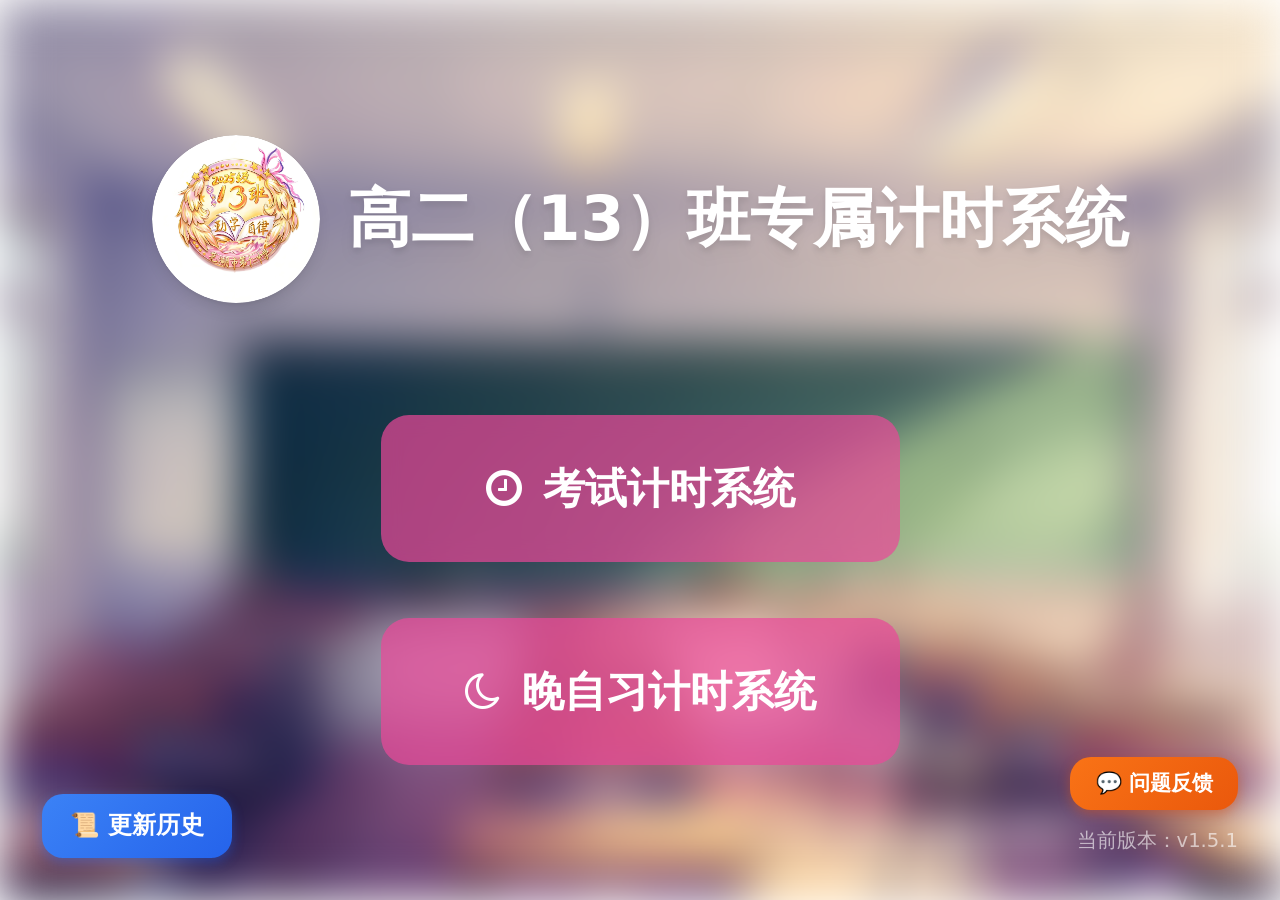
==== commit 35455967: "自动部署: study_timer.html 2026-08-07 01:52:45" ====
--- a/index.html
+++ b/index.html
@@ -184,6 +184,7 @@
                             <th class="py-3 px-4 text-left text-gray-700 font-semibold">序号</th>
                             <th class="py-3 px-4 text-left text-gray-700 font-semibold">科目</th>
                             <th class="py-3 px-4 text-left text-gray-700 font-semibold">完成用时</th>
+                            <th class="py-3 px-4 text-left text-gray-700 font-semibold">预计时间</th>
                             <th class="py-3 px-4 text-left text-gray-700 font-semibold">操作</th>
                         </tr>
                     </thead>
@@ -1397,7 +1398,66 @@
         function updateTableRows() {
             const tbody = document.getElementById('homeworkTable');
             tbody.innerHTML = '';
+
+            // 预计时间计算（考虑 20:20-20:30 课间休息）
+            const breakStart = 20 * 60 + 20;
+            const breakEnd = 20 * 60 + 30;
+            let hwStart = startTime.hour * 60 + startTime.minute;
+            let breakInserted = false;
+
             homeworkList.forEach((row, index) => {
+                const timeMin = row.time || 0;
+                let hwEnd = hwStart + timeMin;
+                let estTimeHtml = '<span class="text-gray-400 text-sm">—</span>';
+                let isBreakRow = false;
+
+                if (row.time) {
+                    // 作业跨越 20:20-20:30 下课时间，结束时间顺延
+                    if (hwStart < breakEnd && hwEnd > breakStart) {
+                        const overlap = Math.min(hwEnd, breakEnd) - Math.max(hwStart, breakStart);
+                        if (overlap > 0) {
+                            // 插入课间休息行
+                            if (!breakInserted) {
+                                const breakTr = document.createElement('tr');
+                                breakTr.className = 'border-b border-gray-100';
+                                breakTr.style.background = '#fef3c7';
+                                breakTr.innerHTML = `
+                                    <td class="py-3 px-4 text-amber-700">—</td>
+                                    <td class="py-3 px-4 text-amber-700 font-semibold">☕ 课间休息</td>
+                                    <td class="py-3 px-4 text-amber-700">10min</td>
+                                    <td class="py-3 px-4 text-amber-700 text-sm">20:20 - 20:30</td>
+                                    <td class="py-3 px-4"></td>
+                                `;
+                                tbody.appendChild(breakTr);
+                                breakInserted = true;
+                            }
+                            hwEnd += overlap;
+                        }
+                    }
+                    // 课间休息在两项作业之间
+                    if (!breakInserted && hwStart >= breakEnd) {
+                        const breakTr = document.createElement('tr');
+                        breakTr.className = 'border-b border-gray-100';
+                        breakTr.style.background = '#fef3c7';
+                        breakTr.innerHTML = `
+                            <td class="py-3 px-4 text-amber-700">—</td>
+                            <td class="py-3 px-4 text-amber-700 font-semibold">☕ 课间休息</td>
+                            <td class="py-3 px-4 text-amber-700">10min</td>
+                            <td class="py-3 px-4 text-amber-700 text-sm">20:20 - 20:30</td>
+                            <td class="py-3 px-4"></td>
+                        `;
+                        tbody.appendChild(breakTr);
+                        breakInserted = true;
+                    }
+
+                    const fmtTime = (totalMin) => {
+                        const h = Math.floor(totalMin / 60) % 24;
+                        const m = totalMin % 60;
+                        return String(h).padStart(2, '0') + ':' + String(m).padStart(2, '0');
+                    };
+                    estTimeHtml = `<span class="text-gray-600 text-sm font-medium">${fmtTime(hwStart)} - ${fmtTime(hwEnd)}</span>`;
+                }
+
                 const tr = document.createElement('tr');
                 tr.className = 'border-b border-gray-100 hover:bg-gray-50';
                 tr.innerHTML = `
@@ -1418,6 +1478,7 @@
                             </button>`
                         }
                     </td>
+                    <td class="py-4 px-4">${estTimeHtml}</td>
                     <td class="py-4 px-4">
                         <button onclick="deleteRow(${row.id})" class="text-red-500 hover:text-red-700 font-medium transition-all">
                             <i class="fa fa-trash mr-1"></i>删除
@@ -1425,6 +1486,10 @@
                     </td>
                 `;
                 tbody.appendChild(tr);
+
+                if (row.time) {
+                    hwStart = hwEnd;
+                }
             });
         }
 
@@ -2933,12 +2998,18 @@
     <a href="https://www.wenjuan.com/s/YVVRJbz/" target="_blank" class="feedback-btn">💬 问题反馈</a>
 
     <!-- 版本号标注 -->
-    <div class="version-label">当前版本：v1.5.0</div>
+    <div class="version-label">当前版本：v1.5.1</div>
 
     <!-- 更新历史弹窗 -->
     <div id="changelogOverlay" class="changelog-overlay hidden">
         <div class="changelog-panel">
             <h2>📜 晚自习计时系统 — 更新历史<button class="changelog-close" onclick="hideChangelog()">&times;</button></h2>
+
+            <h3>v1.5.1</h3>
+            <ul>
+                <li>作业编辑表格新增"预计时间"列，实时显示每项作业的开始-结束时间（考虑课间休息顺延）</li>
+                <li>作业表格自动插入课间休息行（20:20-20:30），直观展示休息时间对整体进度的影响</li>
+            </ul>
 
             <h3>v1.5.0</h3>
             <ul>
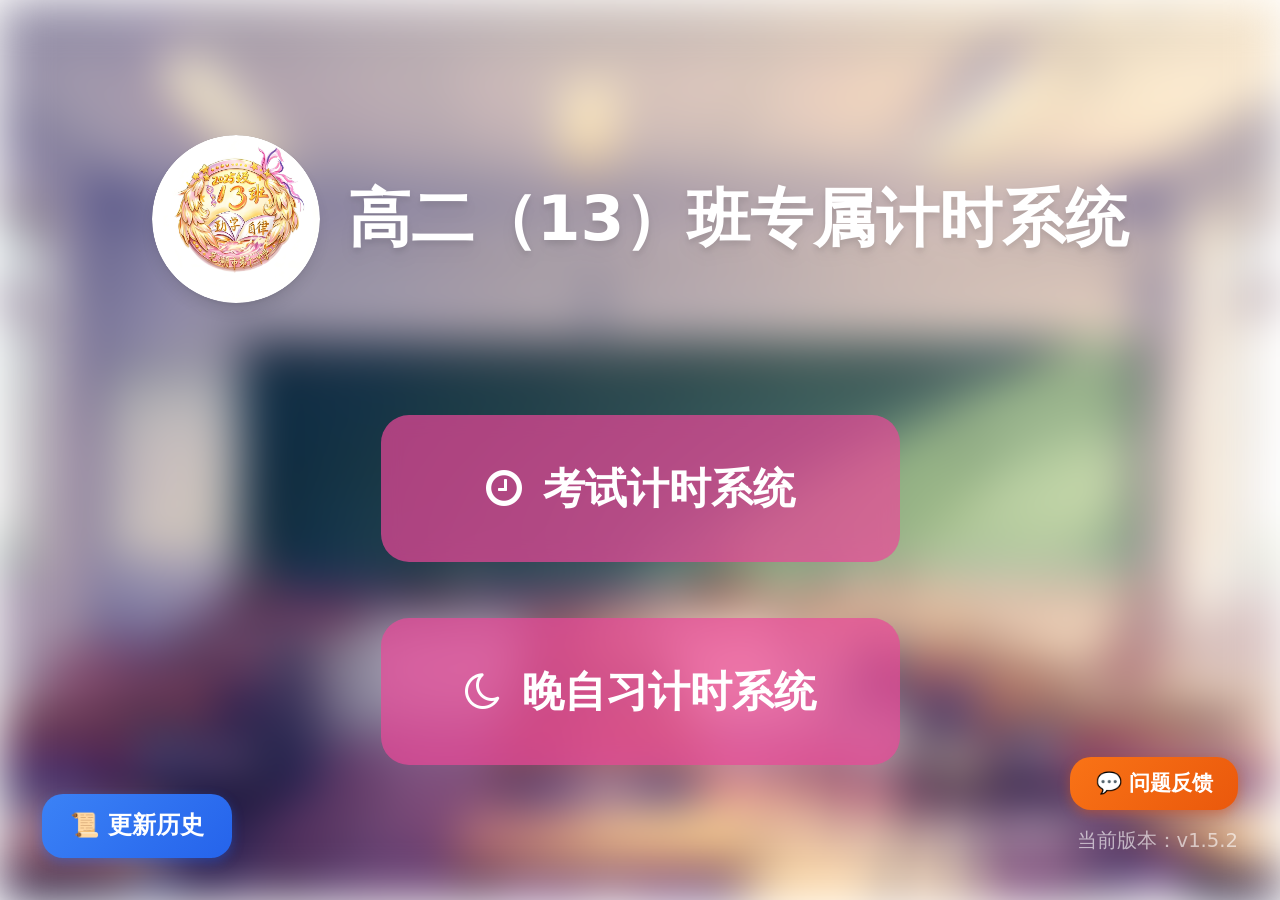
==== commit 946c266c: "自动部署: study_timer.html 2026-08-07 09:54:21" ====
--- a/index.html
+++ b/index.html
@@ -1405,57 +1405,52 @@
             let hwStart = startTime.hour * 60 + startTime.minute;
             let breakInserted = false;
 
+            const fmtTime = (totalMin) => {
+                const h = Math.floor(totalMin / 60) % 24;
+                const m = totalMin % 60;
+                return String(h).padStart(2, '0') + ':' + String(m).padStart(2, '0');
+            };
+
             homeworkList.forEach((row, index) => {
                 const timeMin = row.time || 0;
                 let hwEnd = hwStart + timeMin;
                 let estTimeHtml = '<span class="text-gray-400 text-sm">—</span>';
-                let isBreakRow = false;
 
                 if (row.time) {
-                    // 作业跨越 20:20-20:30 下课时间，结束时间顺延
-                    if (hwStart < breakEnd && hwEnd > breakStart) {
-                        const overlap = Math.min(hwEnd, breakEnd) - Math.max(hwStart, breakStart);
-                        if (overlap > 0) {
-                            // 插入课间休息行
-                            if (!breakInserted) {
-                                const breakTr = document.createElement('tr');
-                                breakTr.className = 'border-b border-gray-100';
-                                breakTr.style.background = '#fef3c7';
-                                breakTr.innerHTML = `
-                                    <td class="py-3 px-4 text-amber-700">—</td>
-                                    <td class="py-3 px-4 text-amber-700 font-semibold">☕ 课间休息</td>
-                                    <td class="py-3 px-4 text-amber-700">10min</td>
-                                    <td class="py-3 px-4 text-amber-700 text-sm">20:20 - 20:30</td>
-                                    <td class="py-3 px-4"></td>
-                                `;
-                                tbody.appendChild(breakTr);
-                                breakInserted = true;
+                    // 检查是否跨越下课时间（作业在下课前开始，且会持续到下课期间）
+                    if (hwStart < breakStart && hwEnd > breakStart) {
+                        // 跨下课项目：预计时间分三行显示
+                        const overlap = Math.min(hwEnd, breakEnd) - breakStart;
+                        hwEnd += overlap;
+                        estTimeHtml = `<div style="font-size:0.75rem;line-height:1.7;">
+                            <div class="text-gray-600 font-medium">${fmtTime(hwStart)} - ${fmtTime(breakStart)}</div>
+                            <div style="color:#92400e;font-weight:600;">☕ 课间休息 ${fmtTime(breakStart)} - ${fmtTime(breakEnd)}</div>
+                            <div class="text-gray-600 font-medium">${fmtTime(breakEnd)} - ${fmtTime(hwEnd)}</div>
+                        </div>`;
+                        breakInserted = true;
+                    } else {
+                        // 非跨下课项目：检查是否需要插入课间休息独立行
+                        if (!breakInserted && hwStart >= breakStart) {
+                            // 如果作业在下课期间开始，顺延到下课后
+                            if (hwStart < breakEnd) {
+                                hwStart = breakEnd;
+                                hwEnd = hwStart + timeMin;
                             }
-                            hwEnd += overlap;
+                            const breakTr = document.createElement('tr');
+                            breakTr.className = 'border-b border-gray-100';
+                            breakTr.style.background = '#fef3c7';
+                            breakTr.innerHTML = `
+                                <td class="py-3 px-4 text-amber-700">—</td>
+                                <td class="py-3 px-4 text-amber-700 font-semibold">☕ 课间休息</td>
+                                <td class="py-3 px-4 text-amber-700">10min</td>
+                                <td class="py-3 px-4 text-amber-700 text-sm">${fmtTime(breakStart)} - ${fmtTime(breakEnd)}</td>
+                                <td class="py-3 px-4"></td>
+                            `;
+                            tbody.appendChild(breakTr);
+                            breakInserted = true;
                         }
+                        estTimeHtml = `<span class="text-gray-600 text-sm font-medium">${fmtTime(hwStart)} - ${fmtTime(hwEnd)}</span>`;
                     }
-                    // 课间休息在两项作业之间
-                    if (!breakInserted && hwStart >= breakEnd) {
-                        const breakTr = document.createElement('tr');
-                        breakTr.className = 'border-b border-gray-100';
-                        breakTr.style.background = '#fef3c7';
-                        breakTr.innerHTML = `
-                            <td class="py-3 px-4 text-amber-700">—</td>
-                            <td class="py-3 px-4 text-amber-700 font-semibold">☕ 课间休息</td>
-                            <td class="py-3 px-4 text-amber-700">10min</td>
-                            <td class="py-3 px-4 text-amber-700 text-sm">20:20 - 20:30</td>
-                            <td class="py-3 px-4"></td>
-                        `;
-                        tbody.appendChild(breakTr);
-                        breakInserted = true;
-                    }
-
-                    const fmtTime = (totalMin) => {
-                        const h = Math.floor(totalMin / 60) % 24;
-                        const m = totalMin % 60;
-                        return String(h).padStart(2, '0') + ':' + String(m).padStart(2, '0');
-                    };
-                    estTimeHtml = `<span class="text-gray-600 text-sm font-medium">${fmtTime(hwStart)} - ${fmtTime(hwEnd)}</span>`;
                 }
 
                 const tr = document.createElement('tr');
@@ -2998,12 +2993,18 @@
     <a href="https://www.wenjuan.com/s/YVVRJbz/" target="_blank" class="feedback-btn">💬 问题反馈</a>
 
     <!-- 版本号标注 -->
-    <div class="version-label">当前版本：v1.5.1</div>
+    <div class="version-label">当前版本：v1.5.2</div>
 
     <!-- 更新历史弹窗 -->
     <div id="changelogOverlay" class="changelog-overlay hidden">
         <div class="changelog-panel">
             <h2>📜 晚自习计时系统 — 更新历史<button class="changelog-close" onclick="hideChangelog()">&times;</button></h2>
+
+            <h3>v1.5.2</h3>
+            <ul>
+                <li>优化课间休息显示逻辑：跨下课项目的预计时间分三行显示（第一段时间、☕ 课间休息、第二段时间）</li>
+                <li>无跨下课项目时，课间休息作为独立行显示在前后两项作业之间</li>
+            </ul>
 
             <h3>v1.5.1</h3>
             <ul>
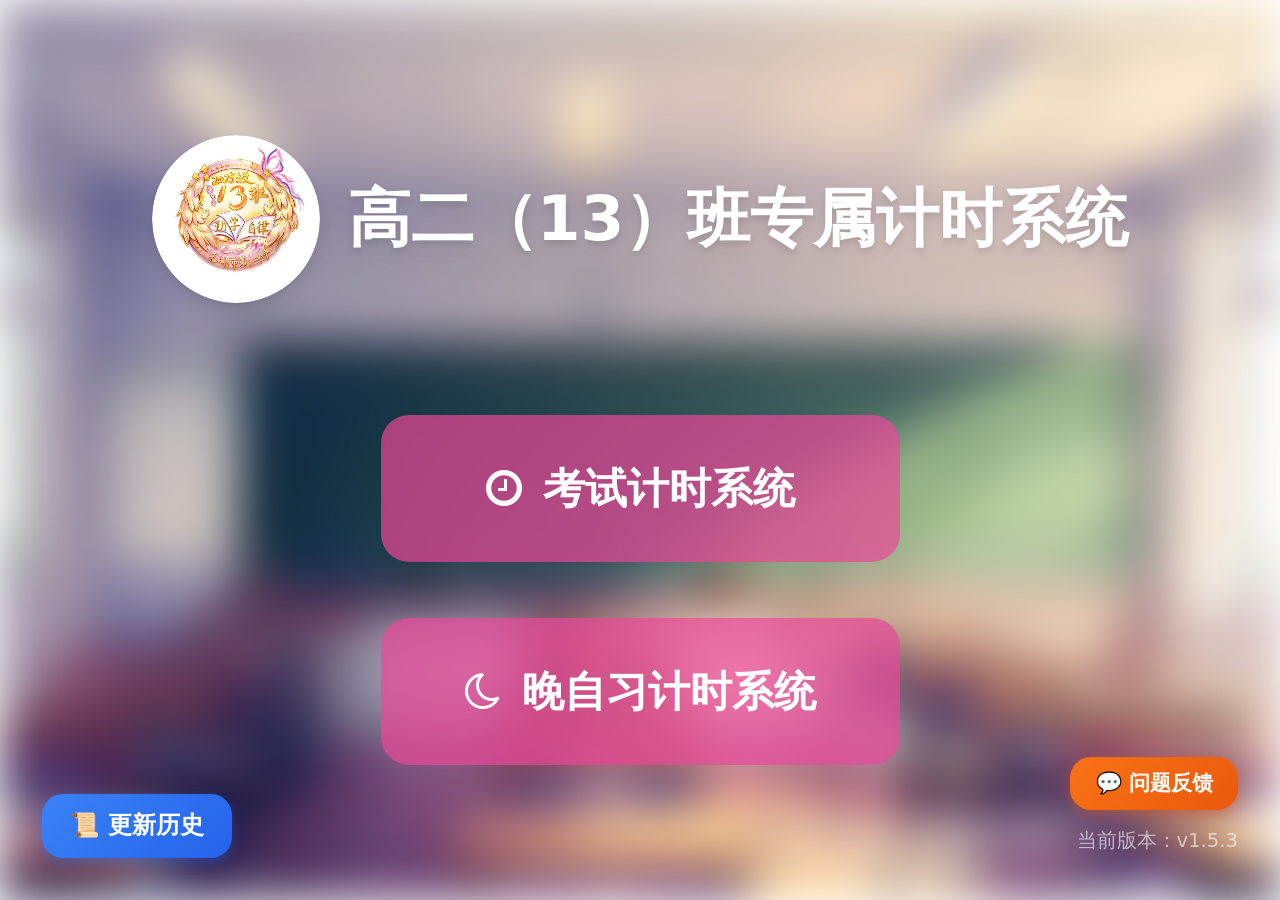
==== commit 2d620a07: "自动部署: study_timer.html 2026-08-07 12:24:33" ====
--- a/index.html
+++ b/index.html
@@ -1134,8 +1134,9 @@
             updateTableRows();
             alertSound = document.getElementById('alertSound');
 
-            // 从数据库加载当日时间表
+            // 从数据库加载当日时间表，并自动清除非当天的时间表
             var todayDate = new Date().toISOString().split('T')[0];
+            DB.deleteOldSchedules(todayDate);
             DB.getSchedule(todayDate).then(function(data) {
                 if (data) {
                     homeworkList = (typeof data.homework_list === 'string' ? JSON.parse(data.homework_list) : data.homework_list).map(function(item, idx) {
@@ -2993,12 +2994,17 @@
     <a href="https://www.wenjuan.com/s/YVVRJbz/" target="_blank" class="feedback-btn">💬 问题反馈</a>
 
     <!-- 版本号标注 -->
-    <div class="version-label">当前版本：v1.5.2</div>
+    <div class="version-label">当前版本：v1.5.3</div>
 
     <!-- 更新历史弹窗 -->
     <div id="changelogOverlay" class="changelog-overlay hidden">
         <div class="changelog-panel">
             <h2>📜 晚自习计时系统 — 更新历史<button class="changelog-close" onclick="hideChangelog()">&times;</button></h2>
+
+            <h3>v1.5.3</h3>
+            <ul>
+                <li>每次打开系统端时自动清除数据库中非当天的时间表</li>
+            </ul>
 
             <h3>v1.5.2</h3>
             <ul>
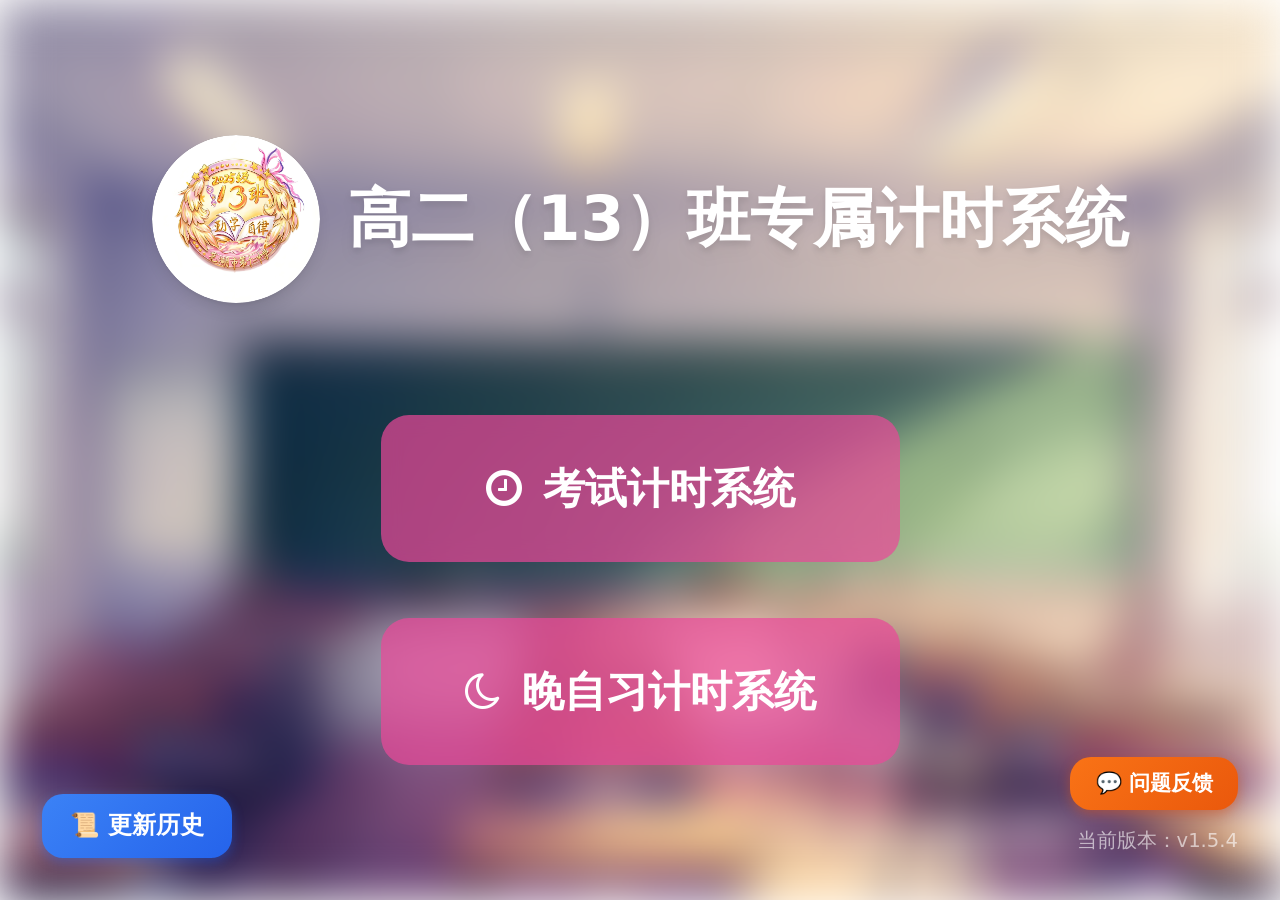
==== commit 1ba08820: "自动部署: study_timer.html 2026-08-09 04:20:54" ====
--- a/index.html
+++ b/index.html
@@ -566,23 +566,70 @@
 
         // ==================== 时间表数据库方法 ====================
         var DB = {
-            // 保存时间表（存在则更新，不存在则插入），返回 true/false
-            saveSchedule: function(date, startTimeStr, hwList) {
+            // 带超时的 fetch 封装（超时毫秒）
+            _fetchWithTimeout: function(url, opts, timeoutMs) {
+                var controller = new AbortController();
+                var timer = setTimeout(function() { controller.abort(); }, timeoutMs);
+                var finalOpts = Object.assign({}, opts, { signal: controller.signal });
+                return fetch(url, finalOpts).then(function(r) {
+                    clearTimeout(timer);
+                    if (!r.ok) throw new Error('HTTP ' + r.status);
+                    return r.json();
+                }).catch(function(e) {
+                    clearTimeout(timer);
+                    throw e;
+                });
+            },
+            // 单次保存时间表尝试（带20s超时）
+            _saveScheduleOnce: function(date, startTimeStr, hwList) {
                 var payload = {
                     date: date,
                     start_time: startTimeStr,
                     homework_list: JSON.stringify(hwList)
                 };
-                return sbGetSingle('schedules', 'date', date, 'id').then(function(existing) {
+                var self = this;
+                // 查询是否存在（带超时）
+                var queryUrl = SUPABASE_URL + '/rest/v1/schedules?date=eq.' + encodeURIComponent(date) + '&select=id';
+                return self._fetchWithTimeout(queryUrl, { headers: { 'Content-Type': 'application/json' } }, 20000).then(function(data) {
+                    var existing = (data && data.length > 0) ? data[0] : null;
+                    var fullPayload = Object.assign({}, payload, { updated_at: new Date().toISOString() });
                     if (existing && existing.id) {
-                        return sbUpdate('schedules', 'id', existing.id, Object.assign(payload, { updated_at: new Date().toISOString() })).then(function() { return true; });
+                        // 更新（带超时）
+                        var updateUrl = SUPABASE_URL + '/rest/v1/schedules?id=eq.' + encodeURIComponent(existing.id);
+                        return self._fetchWithTimeout(updateUrl, {
+                            method: 'PATCH',
+                            headers: { 'Content-Type': 'application/json' },
+                            body: JSON.stringify(fullPayload)
+                        }, 20000).then(function() { return true; });
                     } else {
-                        return sbInsert('schedules', Object.assign(payload, { created_at: new Date().toISOString(), updated_at: new Date().toISOString() })).then(function() { return true; });
+                        // 插入（带超时）
+                        var insertPayload = Object.assign({}, fullPayload, { created_at: new Date().toISOString() });
+                        return self._fetchWithTimeout(SUPABASE_URL + '/rest/v1/schedules', {
+                            method: 'POST',
+                            headers: { 'Content-Type': 'application/json' },
+                            body: JSON.stringify(insertPayload)
+                        }, 20000).then(function() { return true; });
                     }
-                }).catch(function(e) {
-                    console.warn('DB.saveSchedule 失败:', e);
-                    return false;
                 });
+            },
+            // 保存时间表（最多重试10次，每次超时20s，全部失败返回 false）
+            saveSchedule: function(date, startTimeStr, hwList) {
+                var self = this;
+                var maxRetries = 10;
+                function attempt(n) {
+                    return self._saveScheduleOnce(date, startTimeStr, hwList).then(function() {
+                        if (n > 1) console.log('DB.saveSchedule 第 ' + n + ' 次尝试成功');
+                        return true;
+                    }).catch(function(e) {
+                        console.warn('DB.saveSchedule 第 ' + n + ' 次尝试失败:', e.message || e);
+                        if (n >= maxRetries) {
+                            console.warn('DB.saveSchedule 已达到最大重试次数(' + maxRetries + ')，放弃数据库存储');
+                            return false;
+                        }
+                        return attempt(n + 1);
+                    });
+                }
+                return attempt(1);
             },
             // 获取某日时间表，返回 {date, start_time, homework_list, updated_at} 或 null
             getSchedule: function(date) {
@@ -1692,29 +1739,62 @@
                 startTime: String(startTime.hour).padStart(2, '0') + ':' + String(startTime.minute).padStart(2, '0'),
                 date: new Date().toISOString().split('T')[0]
             };
-            // 优先数据库存储
+            // 优先数据库存储（最多重试10次，每次超时20s）
+            showScheduleStatus('正在上传时间表至数据库…', 'info');
             DB.saveSchedule(schedulePayload.date, schedulePayload.startTime, schedulePayload.homeworkList).then(function(ok) {
                 if (ok) {
                     showScheduleStatus('时间表已保存至数据库', 'success');
                     DB.deleteOldSchedules(schedulePayload.date);
+                    // 数据库成功，同时通过 ntfy 广播给教师端
+                    fetch('https://ntfy.sh', {
+                        method: 'POST',
+                        headers: { 'Content-Type': 'application/json' },
+                        body: JSON.stringify({
+                            topic: 'wh12z213_schedule',
+                            message: JSON.stringify(schedulePayload),
+                            title: '作业时间表',
+                            tags: ['schedule']
+                        })
+                    }).catch(function(err) {
+                        console.warn('ntfy广播作业时间表失败:', err);
+                    });
                 } else {
-                    showScheduleStatus('数据库保存失败，已通过ntfy发送', 'error');
+                    // 数据库10次重试全部失败，改用 ntfy.sh 上传
+                    showScheduleStatus('数据库上传失败（已重试10次），正在通过ntfy发送…', 'error');
+                    fetch('https://ntfy.sh', {
+                        method: 'POST',
+                        headers: { 'Content-Type': 'application/json' },
+                        body: JSON.stringify({
+                            topic: 'wh12z213_schedule',
+                            message: JSON.stringify(schedulePayload),
+                            title: '作业时间表',
+                            tags: ['schedule']
+                        })
+                    }).then(function() {
+                        showScheduleStatus('已通过ntfy.sh发送时间表', 'success');
+                    }).catch(function(err) {
+                        console.warn('ntfy上传作业时间表失败:', err);
+                        showScheduleStatus('时间表上传失败（数据库和ntfy均失败）', 'error');
+                    });
                 }
             }).catch(function(e) {
-                console.warn('数据库保存失败:', e);
-            });
-            // 同时通过 ntfy 广播（作为备用）
-            fetch('https://ntfy.sh', {
-                method: 'POST',
-                headers: { 'Content-Type': 'application/json' },
-                body: JSON.stringify({
-                    topic: 'wh12z213_schedule',
-                    message: JSON.stringify(schedulePayload),
-                    title: '作业时间表',
-                    tags: ['schedule']
-                })
-            }).catch(function(err) {
-                console.warn('广播作业时间表失败:', err);
+                console.warn('数据库保存异常:', e);
+                // 异常情况也走 ntfy 备用
+                showScheduleStatus('数据库异常，正在通过ntfy发送…', 'error');
+                fetch('https://ntfy.sh', {
+                    method: 'POST',
+                    headers: { 'Content-Type': 'application/json' },
+                    body: JSON.stringify({
+                        topic: 'wh12z213_schedule',
+                        message: JSON.stringify(schedulePayload),
+                        title: '作业时间表',
+                        tags: ['schedule']
+                    })
+                }).then(function() {
+                    showScheduleStatus('已通过ntfy.sh发送时间表', 'success');
+                }).catch(function(err) {
+                    showScheduleStatus('时间表上传失败', 'error');
+                });
             });
         }
 
@@ -2994,12 +3074,19 @@
     <a href="https://www.wenjuan.com/s/YVVRJbz/" target="_blank" class="feedback-btn">💬 问题反馈</a>
 
     <!-- 版本号标注 -->
-    <div class="version-label">当前版本：v1.5.3</div>
+    <div class="version-label">当前版本：v1.5.4</div>
 
     <!-- 更新历史弹窗 -->
     <div id="changelogOverlay" class="changelog-overlay hidden">
         <div class="changelog-panel">
             <h2>📜 晚自习计时系统 — 更新历史<button class="changelog-close" onclick="hideChangelog()">&times;</button></h2>
+
+            <h3>v1.5.4</h3>
+            <ul>
+                <li>时间表上传数据库增加重试机制：最多重试10次，每次超时20秒</li>
+                <li>10次重试全部失败后自动改用 ntfy.sh 上传</li>
+                <li>上传过程显示实时状态提示</li>
+            </ul>
 
             <h3>v1.5.3</h3>
             <ul>
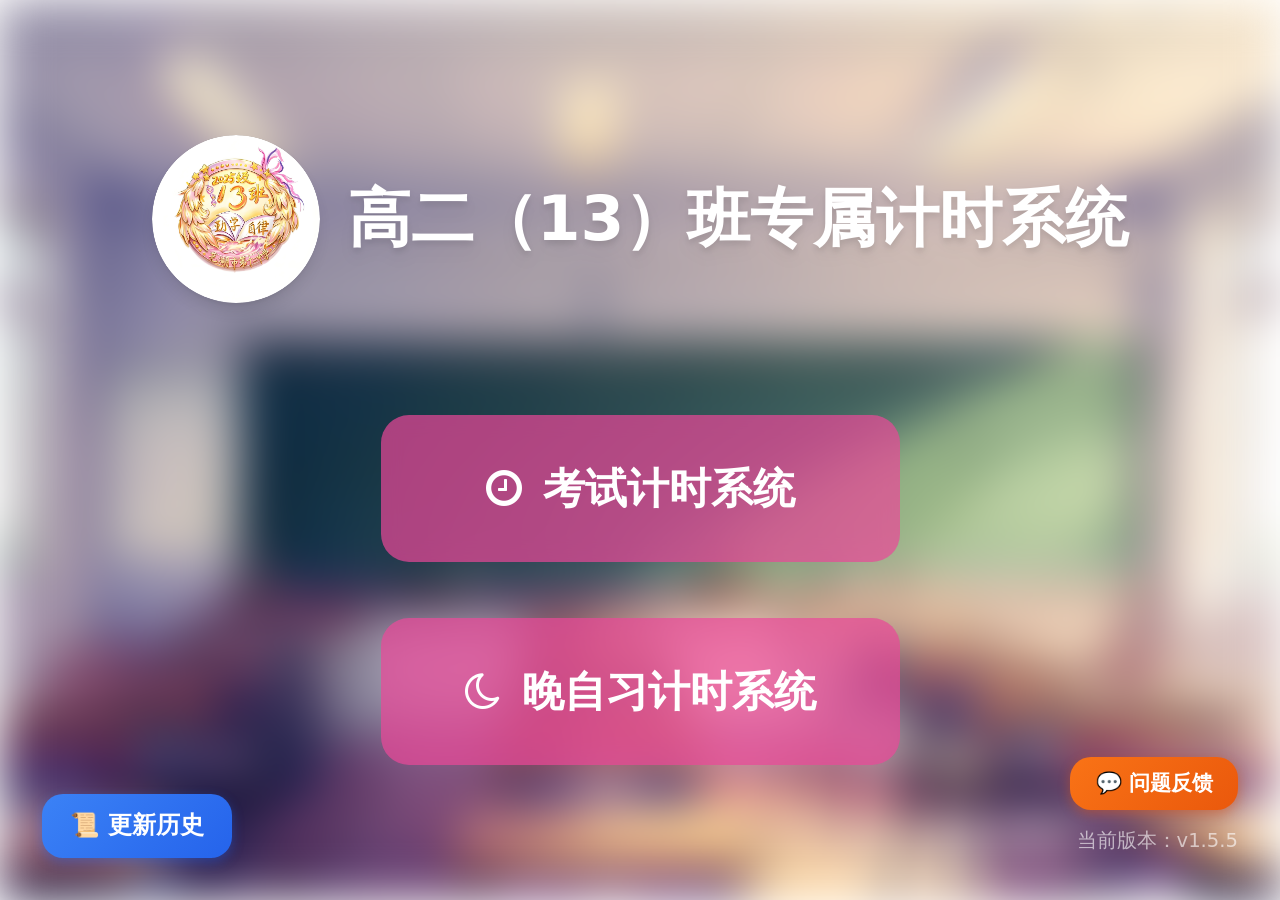
==== commit 3d4c1e15: "自动部署: study_timer.html 2026-08-30 00:21:05" ====
--- a/index.html
+++ b/index.html
@@ -5,7 +5,7 @@
     <meta name="viewport" content="width=device-width, initial-scale=1.0">
     <title>高二（13）班专属计时系统</title>
     <link href="tailwind.min.css?v=2" rel="stylesheet">
-    <link href="font-awesome.min.css?v=2" rel="stylesheet">
+    <link href="https://cdnjs.cloudflare.com/ajax/libs/font-awesome/4.7.0/css/font-awesome.min.css" rel="stylesheet">
     <style>
         /* ===== 触摸/点击响应速度优化（适配教室大屏） ===== */
 
@@ -492,12 +492,13 @@
     </div>
 
     <script>
-        // ==================== Supabase 数据库配置 ====================
-        const SUPABASE_URL = 'https://wh12z213stu.pages.dev/api/supabase';
-
-        // Supabase REST API 通用封装（通过 REST API 直连，无需加载 SDK）
+        // ==================== CloudBase 数据库配置 ====================
+        // 通过 Cloudflare Pages Worker 代理访问腾讯 CloudBase PostgreSQL（PostgREST 兼容）
+        const CB_API_URL = 'https://wh12z213stu.pages.dev/api/supabase';
+
+        // CloudBase REST API 通用封装（通过 REST API 直连，无需加载 SDK）
         function sbRest(table, method, body) {
-            var url = SUPABASE_URL + '/rest/v1/' + table;
+            var url = CB_API_URL + '/rest/v1/' + table;
             var opts = {
                 method: method || 'GET',
                 headers: {
@@ -508,14 +509,14 @@
                 opts.body = JSON.stringify(body);
             }
             return fetch(url, opts).then(function(r) {
-                if (!r.ok) throw new Error('Supabase REST error: ' + r.status);
+                if (!r.ok) throw new Error('CloudBase REST error: ' + r.status);
                 return r.json();
             });
         }
 
         // GET 查询：sbGet(table, filterCol, filterVal, selectCols)
         function sbGet(table, filterCol, filterVal, selectCols) {
-            var url = SUPABASE_URL + '/rest/v1/' + table + (filterCol ? '?' + filterCol + '=eq.' + encodeURIComponent(filterVal) : '');
+            var url = CB_API_URL + '/rest/v1/' + table + (filterCol ? '?' + filterCol + '=eq.' + encodeURIComponent(filterVal) : '');
             if (selectCols) url += (filterCol ? '&' : '?') + 'select=' + selectCols;
             return fetch(url, {
                 headers: {
@@ -540,7 +541,7 @@
 
         // 更新（PATCH）：sbUpdate(table, filterCol, filterVal, updates)
         function sbUpdate(table, filterCol, filterVal, updates) {
-            var url = SUPABASE_URL + '/rest/v1/' + table + '?' + filterCol + '=eq.' + encodeURIComponent(filterVal);
+            var url = CB_API_URL + '/rest/v1/' + table + '?' + filterCol + '=eq.' + encodeURIComponent(filterVal);
             return fetch(url, {
                 method: 'PATCH',
                 headers: {
@@ -555,7 +556,7 @@
         function sbDelete(table, filterCol, filterVal) {
             var match = /^(eq|neq|gt|gte|lt|lte|like|ilike|in|is|cs|cd)\.(.*)$/.exec(filterVal);
             var filterExpr = match ? (match[1] + '.' + encodeURIComponent(match[2])) : ('eq.' + encodeURIComponent(filterVal));
-            var url = SUPABASE_URL + '/rest/v1/' + table + '?' + filterCol + '=' + filterExpr;
+            var url = CB_API_URL + '/rest/v1/' + table + '?' + filterCol + '=' + filterExpr;
             return fetch(url, {
                 method: 'DELETE',
                 headers: {
@@ -589,13 +590,13 @@
                 };
                 var self = this;
                 // 查询是否存在（带超时）
-                var queryUrl = SUPABASE_URL + '/rest/v1/schedules?date=eq.' + encodeURIComponent(date) + '&select=id';
+                var queryUrl = CB_API_URL + '/rest/v1/schedules?date=eq.' + encodeURIComponent(date) + '&select=id';
                 return self._fetchWithTimeout(queryUrl, { headers: { 'Content-Type': 'application/json' } }, 20000).then(function(data) {
                     var existing = (data && data.length > 0) ? data[0] : null;
                     var fullPayload = Object.assign({}, payload, { updated_at: new Date().toISOString() });
                     if (existing && existing.id) {
                         // 更新（带超时）
-                        var updateUrl = SUPABASE_URL + '/rest/v1/schedules?id=eq.' + encodeURIComponent(existing.id);
+                        var updateUrl = CB_API_URL + '/rest/v1/schedules?id=eq.' + encodeURIComponent(existing.id);
                         return self._fetchWithTimeout(updateUrl, {
                             method: 'PATCH',
                             headers: { 'Content-Type': 'application/json' },
@@ -604,7 +605,7 @@
                     } else {
                         // 插入（带超时）
                         var insertPayload = Object.assign({}, fullPayload, { created_at: new Date().toISOString() });
-                        return self._fetchWithTimeout(SUPABASE_URL + '/rest/v1/schedules', {
+                        return self._fetchWithTimeout(CB_API_URL + '/rest/v1/schedules', {
                             method: 'POST',
                             headers: { 'Content-Type': 'application/json' },
                             body: JSON.stringify(insertPayload)
@@ -654,7 +655,7 @@
             },
             // 查询所有 pending 修改请求（按 created_at 降序）
             getPendingModifyRequests: function() {
-                var url = SUPABASE_URL + '/rest/v1/modify_requests?status=eq.pending&order=created_at.desc';
+                var url = CB_API_URL + '/rest/v1/modify_requests?status=eq.pending&order=created_at.desc';
                 return fetch(url, {
                     headers: {
                         'Content-Type': 'application/json'
@@ -1725,7 +1726,7 @@
             // 广播作业时间表到教师端（通过 ntfy JSON API）
             broadcastSchedule();
 
-            // 启动教师端修改请求监听（ntfy SSE 唯一通道，不再轮询 Supabase 表）
+            // 启动教师端修改请求监听（ntfy SSE 唯一通道，不再轮询 CloudBase 表）
             initModifyRequestSubscription();
         }
 
@@ -3074,12 +3075,19 @@
     <a href="https://www.wenjuan.com/s/YVVRJbz/" target="_blank" class="feedback-btn">💬 问题反馈</a>
 
     <!-- 版本号标注 -->
-    <div class="version-label">当前版本：v1.5.4</div>
+    <div class="version-label">当前版本：v1.5.5</div>
 
     <!-- 更新历史弹窗 -->
     <div id="changelogOverlay" class="changelog-overlay hidden">
         <div class="changelog-panel">
             <h2>📜 晚自习计时系统 — 更新历史<button class="changelog-close" onclick="hideChangelog()">&times;</button></h2>
+
+            <h3>v1.5.5</h3>
+            <ul>
+                <li>新增"智能选座系统"托盘按钮，可快速打开班级排座系统</li>
+                <li>优化座位表导出格式，与原始模板完全一致</li>
+                <li>新增大屏端选座功能，支持学习之星和进步之星在大屏上选座</li>
+            </ul>
 
             <h3>v1.5.4</h3>
             <ul>
